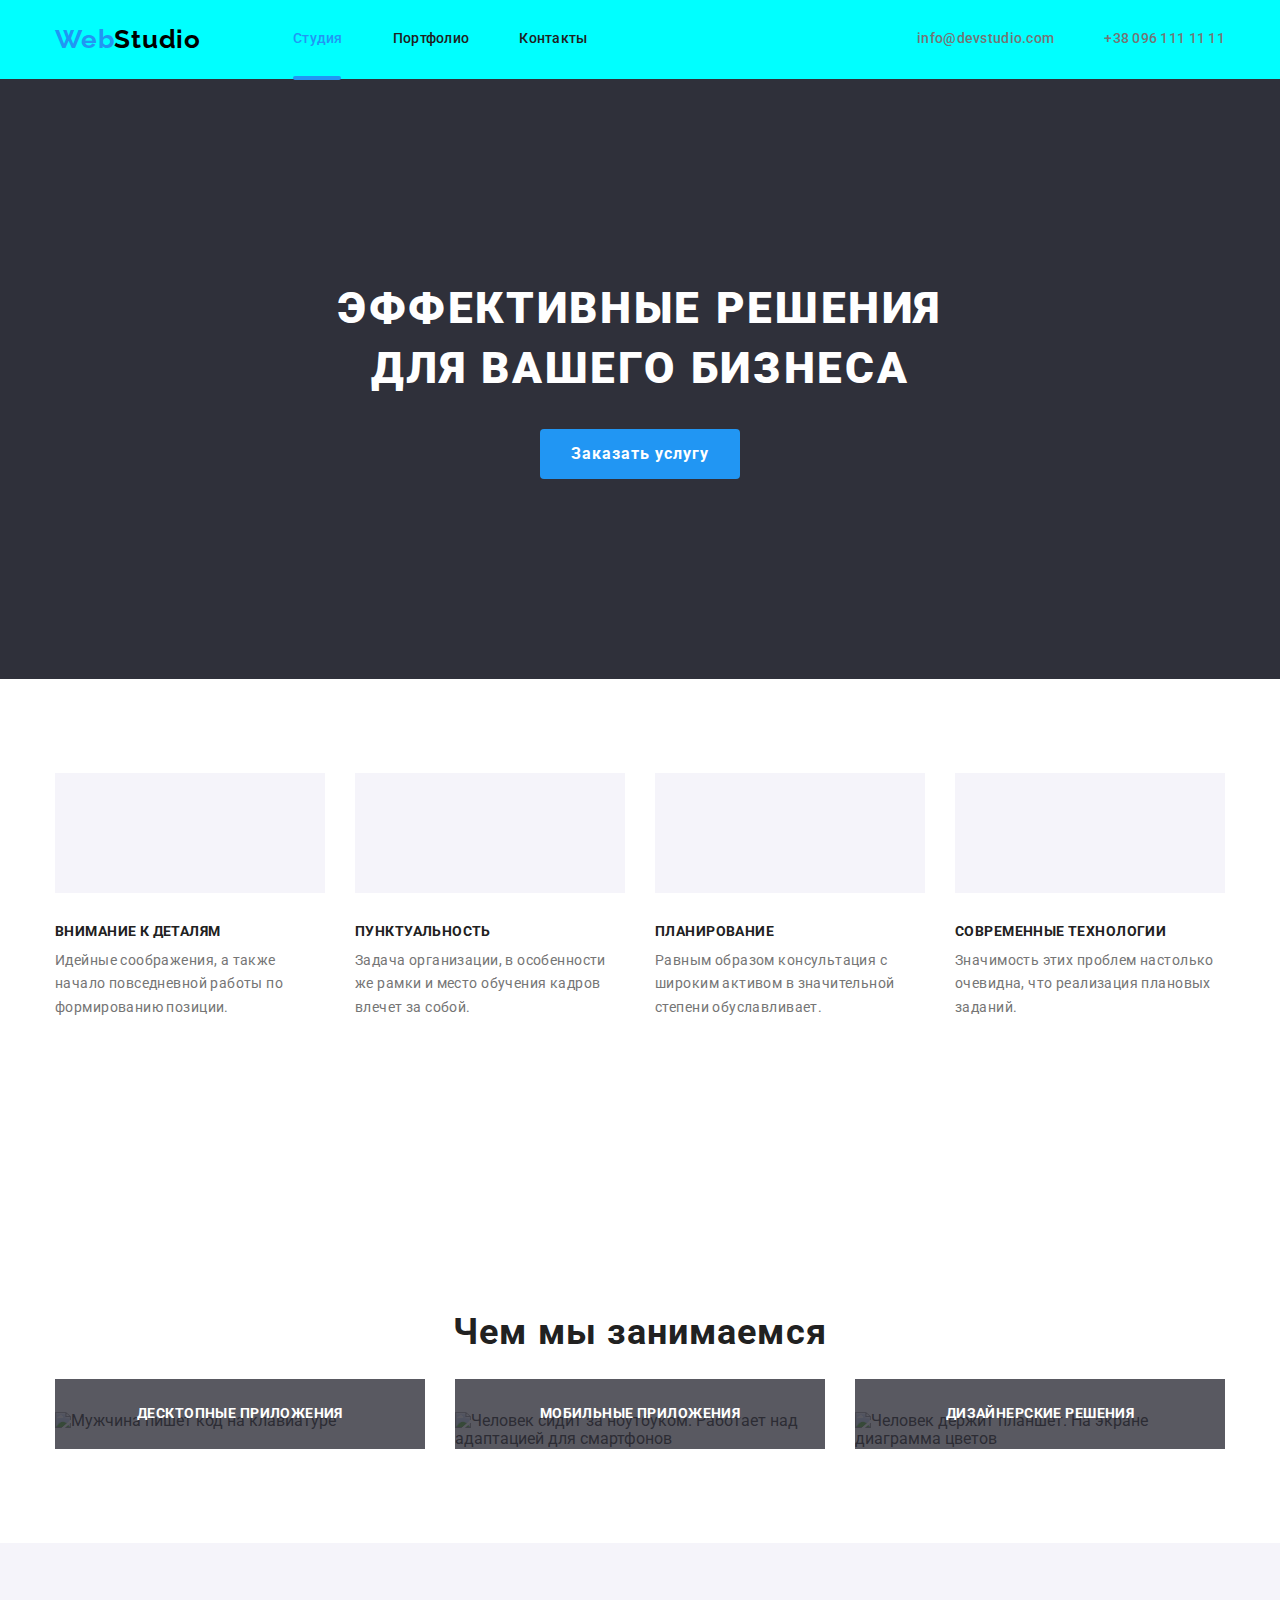
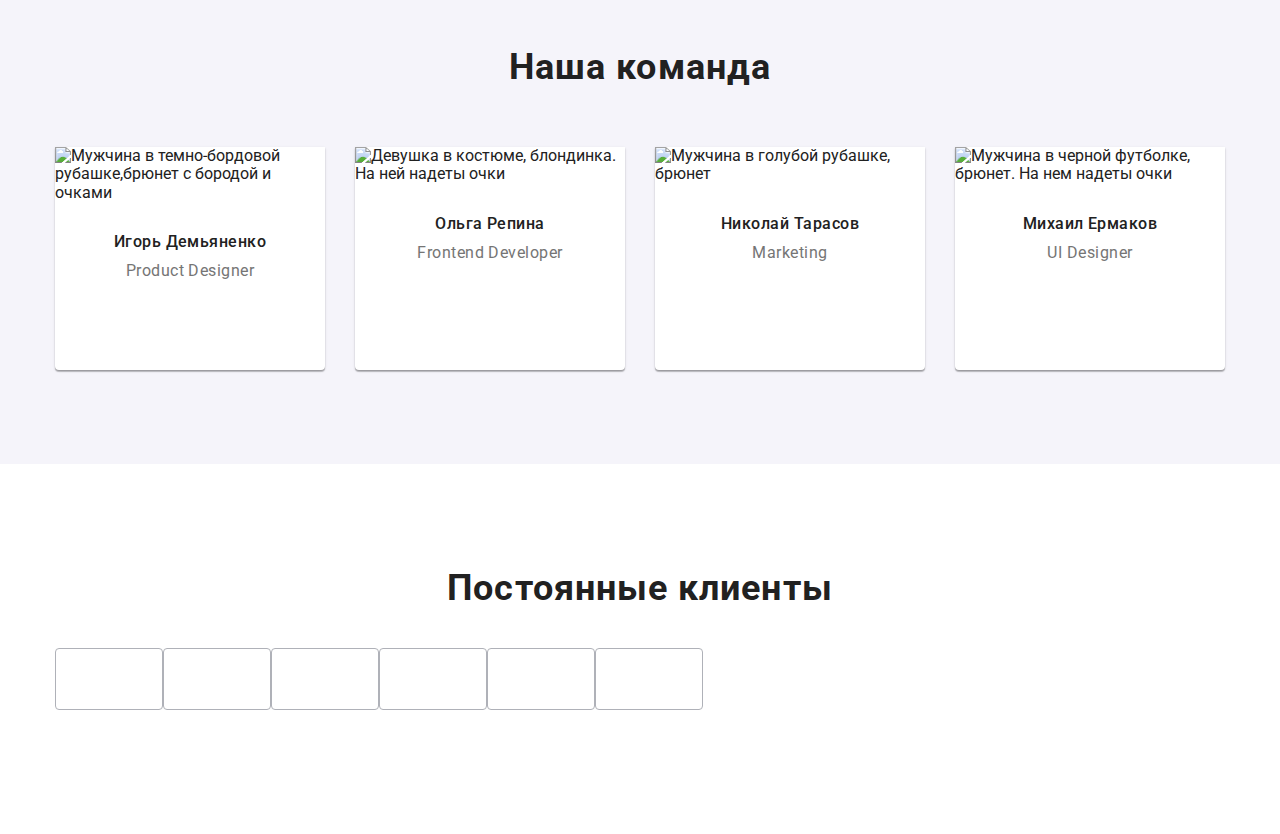
==== index.html @ 13e98960 "add empoyees section" ====
<!DOCTYPE html>
<html lang="ru">
<head>
    <meta charset="UTF-8">
    <meta http-equiv="X-UA-Compatible" content="IE=edge">
    <meta name="viewport" content="width=device-width, initial-scale=1.0">
    <link href="https://fonts.googleapis.com/css2?family=Raleway:wght@700&family=Roboto:wght@400;500;700;900&display=swap"
        rel="stylesheet">
    <link rel="stylesheet" href="https://cdnjs.cloudflare.com/ajax/libs/modern-normalize/1.1.0/modern-normalize.min.css">
    <link rel="stylesheet" href="./css/main.min.css" />
    <title>Студия</title>
</head>
<body>
    <!--Шапка страницы-->
        <header>
            <div class="container header__container">
        <nav class="site-nav">
            <a href="./index.html" class="logo header__logo">Web<span class="logo-studio-black">Studio</span></a>
            <!--Меню-->
            <ul class="list site-nav site-nav-list">
                <li class="item"><a href="./index.html" class="menu header__link studio-link current">Студия</a></li>
                <li class="item"><a href="./portfolio.html" class="menu header__link portfolio-link">Портфолио</a></li>
                <li class="item"><a href="" class="menu header__link">Контакты</a></li>
            </ul>
        </nav>
        <button type="button" class="mobile-menu-button" data-menu-open>
            <svg class="mobile-menu-icon" width="24" height="16">
                <use href="./images/icons.svg#icon-menu-burger">
                </use>
            </svg>
        </button>
        <!--Контакты-->
        <ul class="list header__contact-list">
            <li class="item">
                <a href="mailto:info@devstudio.com" class="header__link header__contact-link">
                    <svg class="header__contact-icon" width="16" height="12">
                        <use href="./images/icons.svg#icon-envelope"></use>
                    </svg>
                info@devstudio.com</a></li>
            <li class="item">
                <a href="tel:+380961111111" class="header__link header__contact-link">
                    <svg class="header__contact-icon" width="10" height="16">
                        <use href="./images/icons.svg#icon-smartphone"></use>
                    </svg>
                    +38 096 111 11 11</a></li>
        </ul>
        </div>

    <div class="mobile-menu" data-menu>
        <div class="container mobile-menu__container">
        <button class="mobile-menu__close-button" data-menu-close>
            <svg class="mobile-menu__close-icon" width="40" height="40">
                <use href="./images/icons.svg#icon-close"></use>
            </svg>
        </button>
        <ul class="list">
            <li>
                <a href="" class="link">Студия</a>
            </li>
            <li>
                <a href="" class="link">Портфолио</a>
            </li>
            <li>
                <a href="" class="link">Контакты</a>
            </li>
        </ul>

    <ul>
        <li><a href="">+38 096 111 11 11</a></li>
        <li><a href="">info@devstudio.com</a></li>
    </ul>

    </div>
    </header>
   <main>
   <!--Основная часть страницы-->
       <section class="hero">
           <div class="container">
           <h1 class="hero__heading">Эффективные решения <br> для вашего бизнеса</h1>
           <button type="button" class="modal-button" data-modal-open>Заказать услугу</button>
        </div>
       </section>
   <!--Главные принципы работы-->
   <section class="principles-section section">
       <div class="container">
    <h2 class="visually-hidden">Главные принципы работы</h2>
       <ul class="list principles__list">
           <li class="principles__box">
                <div class="principles__image-background">
                    <svg width="70" height="70">
                        <use href="./images/icons.svg#icon-antenna"></use>
                    </svg>
                </div>
               <h3 class="principles__heading">Внимание к деталям</h3>
               <p class="principles__paragraph">Идейные соображения, а также начало повседневной работы по формированию позиции.</p>
           </li>
        <li class="principles__box">
            <div class="principles__image-background">
                <svg width="70" height="70">
                    <use href="./images/icons.svg#icon-clock"></use>
                </svg>
            </div>
            <h3 class="principles__heading">Пунктуальность</h3>
            <p class="principles__paragraph">Задача организации, в особенности же рамки и место обучения кадров влечет за собой.</p>
        </li>
        <li class="principles__box">
            <div class="principles__image-background">
                <svg width="70" height="70">
                    <use href="./images/icons.svg#icon-diagram"></use>
                </svg>
            </div>
            <h3 class="principles__heading">Планирование</h3>
            <p class="principles__paragraph">Равным образом консультация с широким активом в значительной степени обуславливает.</p>
        </li>
        <li class="principles__box">
            <div class="principles__image-background">
                <svg width="70" height="70">
                    <use href="./images/icons.svg#icon-astronaut"></use>
                </svg>
            </div>
            <h3 class="principles__heading">Современные технологии</h3>
            <p class="principles__paragraph">Значимость этих проблем настолько очевидна, что реализация плановых заданий.</p>
        </li>
       </ul>
    </div>
    </section>
    <!--Услуги-->
   <section class="services-section section">
        <div class="container">
       <h2 class="secondary-heading services__heading">Чем мы занимаемся</h2>
       <ul class="list services__list">
       <li class="services__box">
           <div class="services__img">
        <img src="./images/photo1.jpg" alt="Мужчина пишет код на клавиатуре" width="370">
        </div>
           <p class="services__overlay">Десктопные приложения</p>
        </li>
       <li class="services__box">
        <div class="services__img">
           <img src="./images/photo2.jpg" alt="Человек сидит за ноутбуком. Работает над адаптацией для смартфонов" width="370">
           <p class="services__overlay">Мобильные приложения</p>
           </div>
        </li>
       <li class="services__box">
        <div class="services__img">
           <img src="./images/photo3.jpg" alt="Человек держит планшет. На экране диаграмма цветов" width="370">
           <p class="services__overlay">Дизайнерские решения</p>
           </div>
        </li>  
    </ul>
    </div>
   </section>
    <!--Команда-->
   <section class="employees-section section">
       <div class="container">
    <h2 class="secondary-heading">Наша команда</h2>
       <ul class="list employees__list">
           <li class="employees__card">
               <img src="./images/team_igor1.jpg" alt="Мужчина в темно-бордовой рубашке,брюнет с бородой и очками" width="270">
                <div class="employees__content-wrapper">
               <h3 class="employees__name">Игорь Демьяненко</h3>
                <p lang="en" class="employees__position">Product Designer</p>
                <ul class="list social-list">
                    <li class="social-list__item">
                        <a href="" class="social-list__link">
                            <svg class="social-list__icon" width="20" height="20">
                                <use href="./images/icons.svg#icon-instagram"></use>
                            </svg>
                        </a>
                    </li>
                    <li class="social-list__item">
                        <a href="" class="social-list__link">
                            <svg class="social-list__icon" width="20" height="20">
                                <use href="./images/icons.svg#icon-twitter"></use>
                            </svg>
                        </a>
                    </li>
                    <li class="social-list__item">
                        <a href="" class="social-list__link">
                            <svg class="social-list__icon" width="20" height="20">
                                <use href="./images/icons.svg#icon-facebook"></use>
                            </svg>
                        </a>
                    </li>
                    <li class="social-list__item">
                        <a href="" class="social-list__link">
                            <svg class="social-list__icon" width="20" height="20">
                                <use href="./images/icons.svg#icon-linkedin"></use>
                            </svg>
                        </a>
                    </li>
                </ul>
                </div>
            </li>
            <li class="employees__card">
                <img src="./images/team_olga2.jpg" alt="Девушка в костюме, блондинка. На ней надеты очки" width="270">
                <div class="employees__content-wrapper">
                <h3 class="employees__name">Ольга Репина</h3>
                <p lang="en" class="employees__position">Frontend Developer</p>
                <ul class="list social-list">
                    <li class="social-list__item">
                        <a href="" class="social-list__link">
                            <svg class="social-list__icon" width="20" height="20">
                                <use href="./images/icons.svg#icon-instagram"></use>
                            </svg>
                        </a>
                    </li>
                    <li class="social-list__item">
                        <a href="" class="social-list__link">
                            <svg class="social-list__icon" width="20" height="20">
                                <use href="./images/icons.svg#icon-twitter"></use>
                            </svg>
                        </a>
                    </li>
                    <li class="social-list__item">
                        <a href="" class="social-list__link">
                            <svg class="social-list__icon" width="20" height="20">
                                <use href="./images/icons.svg#icon-facebook"></use>
                            </svg>
                        </a>
                    </li>
                    <li class="social-list__item">
                        <a href="" class="social-list__link">
                            <svg class="social-list__icon" width="20" height="20">
                                <use href="./images/icons.svg#icon-linkedin"></use>
                            </svg>
                        </a>
                    </li>
                </ul>
                </div>
            </li>
            <li class="employees__card">
                <img src="./images/team_nikolay3.jpg" alt="Мужчина в голубой рубашке, брюнет" width="270">
                <div class="employees__content-wrapper">
                <h3 class="employees__name">Николай Тарасов</h3>
                <p lang="en" class="employees__position">Marketing</p>
                <ul class="list social-list">
                    <li class="social-list__item">
                        <a href="" class="social-list__link">
                            <svg class="social-list__icon" width="20" height="20">
                                <use href="./images/icons.svg#icon-instagram"></use>
                            </svg>
                        </a>
                    </li>
                    <li class="social-list__item">
                        <a href="" class="social-list__link">
                            <svg class="social-list__icon" width="20" height="20">
                                <use href="./images/icons.svg#icon-twitter"></use>
                            </svg>
                        </a>
                    </li>
                    <li class="social-list__item">
                        <a href="" class="social-list__link">
                            <svg class="social-list__icon" width="20" height="20">
                                <use href="./images/icons.svg#icon-facebook"></use>
                            </svg>
                        </a>
                    </li>
                    <li class="social-list__item">
                        <a href="" class="social-list__link">
                            <svg class="social-list__icon" width="20" height="20">
                                <use href="./images/icons.svg#icon-linkedin"></use>
                            </svg>
                        </a>
                    </li>
                </ul>
                </div>
            </li>
            <li class="employees__card">
                <img src="./images/team_michael4.jpg" alt="Мужчина в черной футболке, брюнет. На нем надеты очки" width="270">
                <div class="employees__content-wrapper">
                <h3 class="employees__name">Михаил Ермаков</h3>
                <p lang="en" class="employees__position">UI Designer</p>
                <ul class="list social-list">
                    <li class="social-list__item">
                        <a href="" class="social-list__link">
                            <svg class="social-list__icon" width="20" height="20">
                                <use href="./images/icons.svg#icon-instagram"></use>
                            </svg>
                        </a>
                    </li>
                    <li class="social-list__item">
                        <a href="" class="social-list__link">
                            <svg class="social-list__icon" width="20" height="20">
                                <use href="./images/icons.svg#icon-twitter"></use>
                            </svg>
                        </a>
                    </li>
                    <li class="social-list__item">
                        <a href="" class="social-list__link">
                            <svg class="social-list__icon" width="20" height="20">
                                <use href="./images/icons.svg#icon-facebook"></use>
                            </svg>
                        </a>
                    </li>
                    <li class="social-list__item">
                        <a href="" class="social-list__link">
                            <svg class="social-list__icon" width="20" height="20">
                                <use href="./images/icons.svg#icon-linkedin"></use>
                            </svg>
                        </a>
                    </li>
                </ul>
                </div>
            </li>
       </ul>
    </div>
   </section>
   <!-- Постоянные клиенты-->
   <section class="clients section">
       <div class="container">
        <h2 class="secondary-heading">Постоянные клиенты</h2>
        <ul class="list clients__list">
            <li class="clients__item">
                <a class="clients__link" href="">
                <svg class="clients__icon" width="106" height="60">
                    <use href="./images/icons.svg#icon-logo-1"></use>
                </svg>
                </a>
            </li>
            <li class="clients__item">
                <a class="clients__link" href="">
                    <svg class="clients__icon" width="106" height="60">
                        <use href="./images/icons.svg#icon-logo-2"></use>
                    </svg>
                </a>
            </li>
            <li class="clients__item">
                <a class="clients__link" href="">
                    <svg class="clients__icon" width="106" height="60">
                        <use href="./images/icons.svg#icon-logo-3"></use>
                    </svg>
                </a>
            </li>
            <li class="clients__item">
                <a class="clients__link" href="">
                    <svg class="clients__icon" width="106" height="60">
                        <use href="./images/icons.svg#icon-logo-4"></use>
                    </svg>
                </a>
            </li>
            <li class="clients__item">
                <a class="clients__link" href="">
                    <svg class="clients__icon" width="106" height="60">
                        <use href="./images/icons.svg#icon-logo-5"></use>
                    </svg>
                </a>
            </li>
            <li class="clients__item">
                <a class="clients__link" href="">
                    <svg class="clients__icon" width="106" height="60">
                        <use href="./images/icons.svg#icon-logo-6"></use>
                    </svg>
                </a>
            </li>
        </ul>
       </div>
   </section>
</main>
<!--Футер-->
<!-- <footer class="footer">
    <div class="container footer-container">
        <div class="footer-contact__wrapper">
    <a href="./index.html" class="logo footer__logo">Web<span class="logo-studio-white">Studio</span></a>
    <address class="address">г. Киев, пр-т Леси Украинки, 26</address> -->
    <!--Контакты-->
    <!-- <ul class="list">
        <li class="footer-contact__item"><a href="mailto:info@devstudio.com" class="footer-contact__link">info@devstudio.com</a></li>
        <li class="footer-contact__item"><a href="tel:+380961111111" class="footer-contact__link">+38 096 111 11 11</a></li>
    </ul>
    </div> -->
    <!-- Социальные сети -->
    <!-- <div class="footer-social">
    <p class="footer-social__heading">присоединяйтесь</p>
    <ul class="list footer-social__list">
        <li class="footer-social__item">
            <a href="" class="footer-social__link">
                <svg class="footer-social__icon" width="20" height="20">
                    <use href="./images/icons.svg#icon-instagram"></use>
                </svg>
            </a>
        </li>
        <li class="footer-social__item">
            <a href="" class="footer-social__link">
                <svg class="footer-social__icon" width="20" height="20">
                    <use href="./images/icons.svg#icon-twitter"></use>
                </svg>
            </a>
        </li>
        <li class="footer-social__item">
            <a href="" class="footer-social__link">
                <svg class="footer-social__icon" width="20" height="20">
                    <use href="./images/icons.svg#icon-facebook"></use>
                </svg>
            </a>
        </li>
        <li class="footer-social__item">
            <a href="" class="footer-social__link">
                <svg class="footer-social__icon" width="20" height="20">
                    <use href="./images/icons.svg#icon-linkedin"></use>
                </svg>
            </a>
        </li>
    </ul>
    </div> -->
    <!-- Форма для подписки -->
    <!-- <form class="form-subscribe">
        <label class="subscribe__label">Подпишитесь на рассылку</label>
            <div class="subscribe__input-wrapper">
            <input name="user-subscribe-email" type="email" placeholder="E-mail" class="subscribe__email">
        <button class="subscribe__button" type="submit">Подписаться
            <svg width="24" height="24" class="subscribe__icon">
                <use href="./images/icons.svg#icon-send"></use>
            </svg>
        </button>
    </div>
    </form>
    </div>
</footer> -->
<!-- Модальное окно для заявки -->
<div class="backdrop is-hidden" data-modal>
    <div class="modal">
        <button type="button" class="modal__close-button" data-modal-close>
            <svg class="modal__close-icon" width="18" height="18">
                <use href="./images/icons.svg#icon-close"></use>
            </svg>
        </button>
        <form class="contact-form">
            <p class="contact-form__title">Оставьте свои данные, мы вам перезвоним</p>
            <label class="contact-form__field"><span class="contact-form__label">Имя</span>
                <span class="contact-form__input-wrapper">
                <input type="text" name="user-name" class="contact-form__input" required pattern="^[а-яА-Я]+\s[а-яА-Я]+$" title="Пожалуйста, введите свои имя и фамилию кириллицей">
                <svg width="12" height="12" class="contact-form__icon">
                    <use href="./images/icons.svg#icon-user"></use>
                </svg>
            </span>
            </label>
            <label class="contact-form__field"><span class="contact-form__label">Телефон</span>
                <span class="contact-form__input-wrapper">
                <input type="tel" name="user-tel" class="contact-form__input" required>
                <svg width="13" height="13" class="contact-form__icon">
                    <use href="./images/icons.svg#icon-phone"></use>
                </svg>
            </span>
            </label>
            <label class="contact-form__field"><span class="contact-form__label">Почта</span>
                <span class="contact-form__input-wrapper">
                <input type="email" name="user-email" class="contact-form__input" required>
                <svg width="15" height="12" class="contact-form__icon">
                    <use href="./images/icons.svg#icon-email"></use>
                </svg>
            </span>
            </label>
            <label class="contact-form__comment-wrapper"><span class="contact-form__label">Комментарий</span>
            <textarea name="user-comment" class="contact-form__comment" placeholder="Введите текст"></textarea>
            </label>
            <div class="contact-form__checkbox-wrapper">
                <input name="accept-policy" type="checkbox" id="policy-checkbox" class="contact-form__checkbox visually-hidden" required>
                <label for="policy-checkbox" class="contact-form__checkbox-label">Соглашаюсь с рассылкой и принимаю&nbsp;<a href="">Условия договора</a></label>
            </div>
            <button type="submit" class="contact-form__button-submit">Отправить</button>
        </form>
    </div>
</div>
<script src="./js/modal.js"></script>
<script src="./js/menu.js"></script>
</body> 
</html>
---- css/main.min.css ----
:root{--main-color: #ffffff;--secondary-color: #f5f4fa;--accent-color: #2196f3;--secondary-font-color: #757575;--main-font-color: #212121;--secondary-background: #2f303a;--logo-color: #000000;--hover-button: #188ce8;--contacts-footer-color: rgba(255, 255, 255, 0.6)}.visually-hidden{position:absolute;width:1px;height:1px;margin:-1px;padding:0;overflow:hidden;border:0;clip:rect(0 0 0 0)}*,*::before,*::after{box-sizing:border-box}h1,h2,h3,p{margin:0}.list{list-style:none;margin:0;padding:0}body{font-family:"Roboto", sans-serif;color:var(--main-font-color);background-color:var(--main-color)}@media screen and (min-width: 480px){.section{padding-top:60px;padding-bottom:60px}}@media screen and (min-width: 1200px){.section{padding-top:94px;padding-bottom:94px}}.container{padding-left:15px;padding-right:15px}@media screen and (min-width: 480px){.container{width:480px;margin-left:auto;margin-right:auto}}@media screen and (min-width: 768px){.container{width:768px}}@media screen and (min-width: 1200px){.container{width:1200px}}.modal-button{display:block;margin-left:auto;margin-right:auto;width:200px;height:50px;border:2px solid transparent;border-radius:4px;font-family:inherit;font-weight:700;font-size:16px;line-height:1.87;letter-spacing:0.06em;color:var(--main-color);background-color:var(--accent-color);cursor:pointer;transition:background-color 250ms cubic-bezier(0.4, 0, 0.2, 1)}.modal-button:hover,.modal-button:focus{background-color:var(--hover-button)}.logo{display:block;font-family:Raleway, sans-serif;font-weight:700;font-size:26px;line-height:1.19;letter-spacing:0.03em;color:var(--accent-color);text-decoration:none}.header__logo{margin-right:92px}.footer__logo{margin-bottom:20px}.logo-studio-black{color:var(--logo-color)}.logo-studio-white{color:var(--main-color)}.secondary-heading{font-weight:700;font-size:28px;line-height:1.14;text-align:center;letter-spacing:0.03em}@media screen and (min-width: 1200px){.secondary-heading{font-size:36px;line-height:1.67}}.filter__list{display:flex;justify-content:center;margin-bottom:50px}.filter__list .item:not(:last-child){margin-right:8px}.filter__button{padding:6px 22px;border:transparent;border-radius:4px;font-family:inherit;font-weight:500;font-size:16px;line-height:1.6;text-align:center;letter-spacing:0.03em;color:var(--main-font-color);background-color:var(--secondary-color);cursor:pointer;transition:color 250ms cubic-bezier(0.4, 0, 0.2, 1),background-color 250ms cubic-bezier(0.4, 0, 0.2, 1),box-shadow 250ms cubic-bezier(0.4, 0, 0.2, 1)}.filter__button:hover,.filter__button:focus{color:var(--main-color);background-color:var(--accent-color);box-shadow:0px 3px 1px rgba(0,0,0,0.1),0px 1px 2px rgba(0,0,0,0.08),0px 2px 2px rgba(0,0,0,0.12)}.backdrop{position:fixed;top:0;left:0;width:100vw;height:100vh;background-color:rgba(0,0,0,0.2);transition:opacity 250ms cubic-bezier(0.4, 0, 0.2, 1),visibility 250ms cubic-bezier(0.4, 0, 0.2, 1)}.backdrop.is-hidden{opacity:0;visibility:hidden;pointer-events:none}.modal{position:absolute;top:50%;left:50%;transform:translate(-50%, -50%);width:528px;height:580px;padding:40px;background-color:var(--main-color);box-shadow:0px 1px 3px rgba(0,0,0,0.12),0px 1px 1px rgba(0,0,0,0.14),0px 2px 1px rgba(0,0,0,0.2);border-radius:4px}.modal__close-button{position:absolute;top:8px;right:8px;display:flex;justify-content:center;align-items:center;width:30px;height:30px;border:1px solid rgba(0,0,0,0.1);border-radius:50%;background-color:transparent;padding:0;cursor:pointer}.modal__close-icon{transition:fill 250ms cubic-bezier(0.4, 0, 0.2, 1)}.modal__close-button:hover .modal__close-icon,.modal__close-button:focus .modal__close-icon{fill:var(--accent-color)}.contact-form__title{margin-bottom:12px;font-weight:700;font-size:20px;line-height:1.15;text-align:center;letter-spacing:0.03em;color:var(--main-font-color)}.contact-form__field{display:block;margin-bottom:10px}.contact-form__label{display:block;margin-bottom:4px;font-size:12px;line-height:1.17;letter-spacing:0.01em;color:var(--secondary-font-color)}.contact-form__input-wrapper{position:relative}.contact-form__input{width:100%;height:40px;padding-left:42px;border:1px solid rgba(33,33,33,0.2);border-radius:4px;font-size:12px;line-height:1.17;letter-spacing:0.01em;color:var(--main-font-color);transition:border-color 250ms cubic-bezier(0.4, 0, 0.2, 1)}.contact-form__input:focus{outline:none;border-color:var(--accent-color)}.contact-form__icon{position:absolute;top:50%;left:12px;transform:translateY(-50%);transition:fill 250ms cubic-bezier(0.4, 0, 0.2, 1)}.contact-form__input:focus+.contact-form__icon{fill:var(--accent-color)}.contact-form__comment-wrapper{display:block;margin-bottom:20px}.contact-form__comment{font-size:12px;line-height:1.17;letter-spacing:0.01em;width:100%;height:100px;padding:12px 16px;resize:none;border:1px solid rgba(33,33,33,0.2);border-radius:4px;transition:border-color 250ms cubic-bezier(0.4, 0, 0.2, 1)}.contact-form__comment:focus{outline:none;border-color:var(--accent-color)}.contact-form__comment::placeholder{font-size:12px;line-height:1.17;letter-spacing:0.01em;color:rgba(117,117,117,0.5)}.contact-form__checkbox-label{display:flex;align-items:center;justify-content:center;font-style:normal;font-size:14px;line-height:1.71;letter-spacing:0.03em;color:var(--secondary-font-color)}.contact-form__checkbox-label::before{display:inline-block;width:16px;height:15px;content:"";margin-right:7px;border:2px solid var(--main-font-color);border-radius:2px;cursor:pointer;transition:border-color 250ms cubic-bezier(0.4, 0, 0.2, 1)}.contact-form__checkbox:focus+.contact-form__checkbox-label::before{border-color:var(--accent-color)}.contact-form__checkbox:checked+.contact-form__checkbox-label::before{background-color:var(--accent-color);background-image:url(../images/checked.svg);background-repeat:no-repeat;border:2px solid var(--accent-color)}.contact-form__checkbox-label a{color:var(--accent-color)}.contact-form__checkbox-wrapper{margin-bottom:30px}.contact-form__button-submit{display:block;margin-left:auto;margin-right:auto;width:200px;height:50px;background-color:var(--accent-color);border:2px solid transparent;border-radius:4px;box-shadow:0px 4px 4px rgba(0,0,0,0.15);font-weight:700;font-size:16px;line-height:1.87;letter-spacing:0.06em;color:var(--main-color);cursor:pointer;transition:background-color 250ms cubic-bezier(0.4, 0, 0.2, 1)}.contact-form__button-submit:hover,.contact-form__button-submit:focus{background-color:var(--hover-button)}.form-subscribe{min-width:570px}.subscribe__input-wrapper{display:flex;justify-content:baseline}.subscribe__label{display:flex;margin-bottom:20px;font-weight:700;font-size:14px;line-height:1.14;letter-spacing:0.03em;text-transform:uppercase;color:var(--main-color)}.subscribe__email{margin-right:12px;min-width:358px;border:1px solid rgba(255,255,255,0.3);filter:drop-shadow(0px 4px 4px rgba(0,0,0,0.15));border-radius:4px;background-color:transparent;padding:15px 16px;font-size:16px;line-height:1.25;letter-spacing:0.03em;color:var(--main-color)}.subscribe__email::placeholder{font-family:inherit;font-size:16px;line-height:1.25;letter-spacing:0.03em;color:rgba(255,255,255,0.6)}.subscribe__button{display:flex;justify-content:center;align-items:center;width:200px;height:50px;border:2px solid transparent;border-radius:4px;font-weight:700;font-size:16px;line-height:1.87;letter-spacing:0.06em;color:var(--main-color);background-color:var(--accent-color);cursor:pointer;transition:background-color 250ms cubic-bezier(0.4, 0, 0.2, 1)}.subscribe__button:hover,.subscribe__button:focus{background-color:var(--hover-button)}.subscribe__icon{fill:var(--main-color);margin-left:10px}header{position:relative;background-color:aqua;padding-top:10px;padding-bottom:10px}.header-portfolio{border-bottom:1px solid #ececec}.header__container{display:flex;justify-content:space-between;align-items:center}@media screen and (max-width: 767px){.site-nav-list{display:none}.header__contact-list{display:none}.mobile-menu-button{background-color:transparent;border:none;padding:12px 8px;line-height:0}.mobile-menu{position:absolute;top:0;left:0;width:100%;height:100vh;overflow:auto;background-color:beige;opacity:0;visibility:hidden;pointer-events:none;transition:opacity 250ms cubic-bezier(0.4, 0, 0.2, 1),visibility 250ms cubic-bezier(0.4, 0, 0.2, 1)}.mobile-menu.is-open{opacity:1;visibility:visible;pointer-events:auto}.mobile-menu__close-button{position:absolute;top:10px;right:15px;background-color:transparent;border:none;padding:0;line-height:0}.mobile-menu__container{position:relative;padding-top:48px;padding-bottom:48px}}@media screen and (min-width: 768px){header{padding-top:21px;padding-bottom:17px}.site-nav-list{display:block}.header__contact-list{display:block}.mobile-menu-button{display:none}.mobile-menu{display:none}.header__link{display:flex;align-items:center;text-decoration:none;font-family:inherit;font-weight:500;font-size:14px;line-height:1.14;letter-spacing:0.02em;transition:color 250ms cubic-bezier(0.4, 0, 0.2, 1)}.header__link:hover,.header__link:focus{color:var(--accent-color)}.site-nav{display:flex;align-items:center;margin-right:auto}.site-nav .item:not(:last-child){margin-right:50px}.header__contact-list .item:not(:last-child){margin-bottom:10px}.header__contact-link{color:var(--secondary-font-color)}.header__contact-icon{margin-right:10px;fill:var(--secondary-font-color);transition:fill 250ms cubic-bezier(0.4, 0, 0.2, 1)}.header__link:hover .header__contact-icon,.header__link:focus .header__contact-icon{fill:var(--accent-color)}.studio-link.current::after{content:"";position:absolute;width:48px;height:4px;top:76px;border-radius:2px;background-color:var(--accent-color)}.portfolio-link.current::after{content:"";position:absolute;width:78px;height:4px;top:76px;border-radius:2px;background-color:var(--accent-color)}.menu{color:var(--main-font-color)}.menu.current{color:var(--accent-color)}}@media screen and (min-width: 1200px){header{padding-top:24px;padding-bottom:24px}.header__contact-list{margin-left:auto;display:flex;align-items:center}.site-nav .item:not(:last-child){margin-right:50px}.header__contact-list .item:not(:last-child){margin-bottom:0;margin-right:30px}}.hero__heading{margin-bottom:30px;font-weight:900;text-transform:uppercase;letter-spacing:0.06em;text-align:center;color:var(--main-color)}.hero{background-image:linear-gradient(rgba(47,48,58,0.4), rgba(47,48,58,0.4)),url(../images/hero/hero.jpg);background-size:cover;background-position:center center;background-color:var(--secondary-background);padding-top:118px;padding-bottom:118px}@media screen and (min-width: 767px){.hero__heading{font-size:26px;line-height:1.62}}@media screen and (min-width: 1200px){.hero__heading{font-size:44px;line-height:1.36}.hero{padding-top:200px;padding-bottom:200px}}.principles__heading{margin-top:30px;margin-bottom:10px;font-weight:700;font-size:14px;line-height:16px;letter-spacing:0.03em;text-transform:uppercase}.principles__paragraph{font-size:14px;line-height:1.7;letter-spacing:0.03em;color:var(--secondary-font-color)}.principles__image-background{display:flex;justify-content:center;align-items:center;height:120px;background-color:var(--secondary-color)}.principles__list{display:flex}@media screen and (max-width: 767px){.principles__heading{text-align:center}.principles__list{display:block}.principles__image-background{width:450px}.principles__box:not(:last-child){margin-bottom:30px}}@media screen and (min-width: 768px){.principles__list{flex-wrap:wrap}.principles__box{flex-basis:354px;margin-right:30px}.principles__box:not(:nth-last-child(-n+2)){margin-bottom:30px}.principles__box:nth-child(2n+2){margin-right:0px}}@media screen and (min-width: 1200px){.principles__image-background{width:270px}.principles__list{margin-bottom:94px}.principles__box{flex-basis:270px}.principles__box:not(:nth-last-child(-n+2)){margin-bottom:0px}.principles__box:not(:last-child){margin-right:30px}}@media screen and (max-width: 1199px){.services-section{display:none}}@media screen and (min-width: 1200px){.services__heading{margin-bottom:50px}.services__list{display:flex}.services__box{position:relative}.services__box:not(:last-child){margin-right:30px}.services__img img{display:block}.services__overlay{position:absolute;bottom:0;left:0;width:370px;padding:27px 82px;font-family:inherit;font-weight:700;font-size:14px;line-height:1.14;text-align:center;letter-spacing:0.03em;text-transform:uppercase;color:var(--main-color);background-color:rgba(47,48,58,0.8)}}.employees-section{background-color:#f5f4fa}.employees__card{background-color:var(--main-color);flex-basis:450px;box-shadow:0px 1px 3px rgba(0,0,0,0.12),0px 1px 1px rgba(0,0,0,0.14),0px 2px 1px rgba(0,0,0,0.2);border-radius:0px 0px 4px 4px}.employees__list img{display:block}.employees__name{margin-bottom:10px;font-weight:500;font-size:16px;line-height:1.19;text-align:center;letter-spacing:0.03em}.employees__position{margin-bottom:16px;font-size:16px;line-height:1.19;text-align:center;letter-spacing:0.03em;color:var(--secondary-font-color)}.social-list{display:flex;justify-content:space-between}.social-list__link{display:flex;align-items:center;justify-content:center;width:44px;height:44px;border-radius:50%;transition:background-color 250ms cubic-bezier(0.4, 0, 0.2, 1)}.social-list__link:hover,.social-list__link:focus{background-color:var(--accent-color)}.social-list__icon{fill:#AFB1B8;transition:fill 250ms cubic-bezier(0.4, 0, 0.2, 1)}.social-list__link:hover .social-list__icon,.social-list__link:focus .social-list__icon{fill:var(--main-color)}@media screen and (max-width: 767px){.employees__card{display:block}.employees__card:not(:last-child){margin-bottom:30px}.employees__content-wrapper{padding-top:30px;padding-bottom:24px;padding-left:122px;padding-right:122px}}@media screen and (min-width: 768px){.employees__list{display:flex;flex-wrap:wrap}.employees-section .secondary-heading{margin-bottom:30px}.employees__card{flex-basis:354px;margin-bottom:30px;margin-right:30px}.employees__card:nth-last-child(-n+2){margin-bottom:0px}.employees__content-wrapper{padding-top:30px;padding-bottom:24px;padding-left:74px;padding-right:74px}}@media screen and (max-width: 1199px){.employees__card:nth-child(2n+2){margin-right:0px}}@media screen and (min-width: 1200px){.employees-section .secondary-heading{margin-bottom:50px}.employees__card{flex-basis:270px;margin-right:30px;margin-bottom:0px}.employees__card:nth-child(4n+4){margin-right:0px}.employees__content-wrapper{padding-bottom:30px;padding-left:32px;padding-right:32px}}.clients__list{display:flex}.clients__link{display:flex;justify-content:center;align-items:center;border:1px solid #AFB1B8;border-radius:4px;transition:border 250ms cubic-bezier(0.4, 0, 0.2, 1)}.clients__link:hover,.clients__link:focus{border:1px solid var(--accent-color)}.clients__icon{fill:#AFB1B8;transition:fill 250ms cubic-bezier(0.4, 0, 0.2, 1)}.clients__link:hover .clients__icon,.clients__link:focus .clients__icon{fill:var(--accent-color)}@media screen and (min-width: 480px){.clients .secondary-heading{margin-bottom:30px}.clients__item{margin-bottom:30px}.clients__item:nth-last-child(-n+2){margin-bottom:0px}}.footer{background-color:var(--secondary-background);padding-top:60px;padding-bottom:60px}.footer-container{display:flex;align-items:baseline}.footer-contact__wrapper{min-width:230px;margin-right:70px}.address{margin-bottom:10px;font-style:normal;font-size:14px;line-height:1.7;letter-spacing:0.03em;color:var(--main-color)}.footer-contact__item:not(:last-child){margin-bottom:10px}.footer-contact__link{font-weight:400;font-size:14px;line-height:1.7;letter-spacing:0.03em;color:var(--contacts-footer-color);text-decoration:none;transition:color 250ms cubic-bezier(0.4, 0, 0.2, 1)}.footer-contact__link:hover,.footer-contact__link:focus{color:var(--accent-color)}.footer-social{display:block;align-items:center;margin-right:92px}.footer-social__heading{margin-bottom:20px;font-weight:700;font-size:14px;line-height:16px;letter-spacing:0.03em;text-transform:uppercase;color:var(--main-color)}.footer-social__list{display:flex}.footer-social__item:not(:last-child){margin-right:10px}.footer-social__link{display:flex;align-items:center;justify-content:center;width:44px;height:44px;border-radius:50%;background-color:#44454E;transition:background-color 250ms cubic-bezier(0.4, 0, 0.2, 1)}.footer-social__link:hover,.footer-social__link:focus{background-color:var(--accent-color)}.footer-social__icon{fill:var(--main-color)}.work__list{display:flex;flex-wrap:wrap}.work__list img{display:block}.work__card{background-color:var(--main-color);flex-basis:370px;margin-right:30px}.work__card:not(:nth-last-child(-n+3)){margin-bottom:30px}.work__card:nth-child(3n+3){margin-right:0px}.work__content-wrapper{padding:20px 24px;border:1px solid #eeeeee;border-top:none}.work__link{display:block;text-decoration:none;color:inherit;transition:box-shadow 250ms cubic-bezier(0.4, 0, 0.2, 1)}.work__link:hover,.work__link:focus{box-shadow:0px 1px 1px rgba(0,0,0,0.12),0px 4px 4px rgba(0,0,0,0.06),1px 4px 6px rgba(0,0,0,0.16)}.work__name{margin-bottom:4px;font-weight:700;font-size:18px;line-height:2;letter-spacing:0.06em}.work__type{font-size:16px;line-height:1.87;letter-spacing:0.03em;color:var(--secondary-font-color)}.work__img-wrapper{position:relative;overflow:hidden}.work__overlay{position:absolute;top:0;left:0;width:100%;height:100%;padding:63px 24px;font-family:inherit;font-weight:400;font-size:18px;line-height:1.55;letter-spacing:0.03em;color:var(--main-color);background-color:rgba(33,150,243,0.9);transform:translateY(101%);overflow:auto;transition:transform 250ms cubic-bezier(0.4, 0, 0.2, 1)}.work__link:hover .work__overlay,.work__link:focus .work__overlay{transform:translateY(0%)}
/*# sourceMappingURL=main.min.css.map */
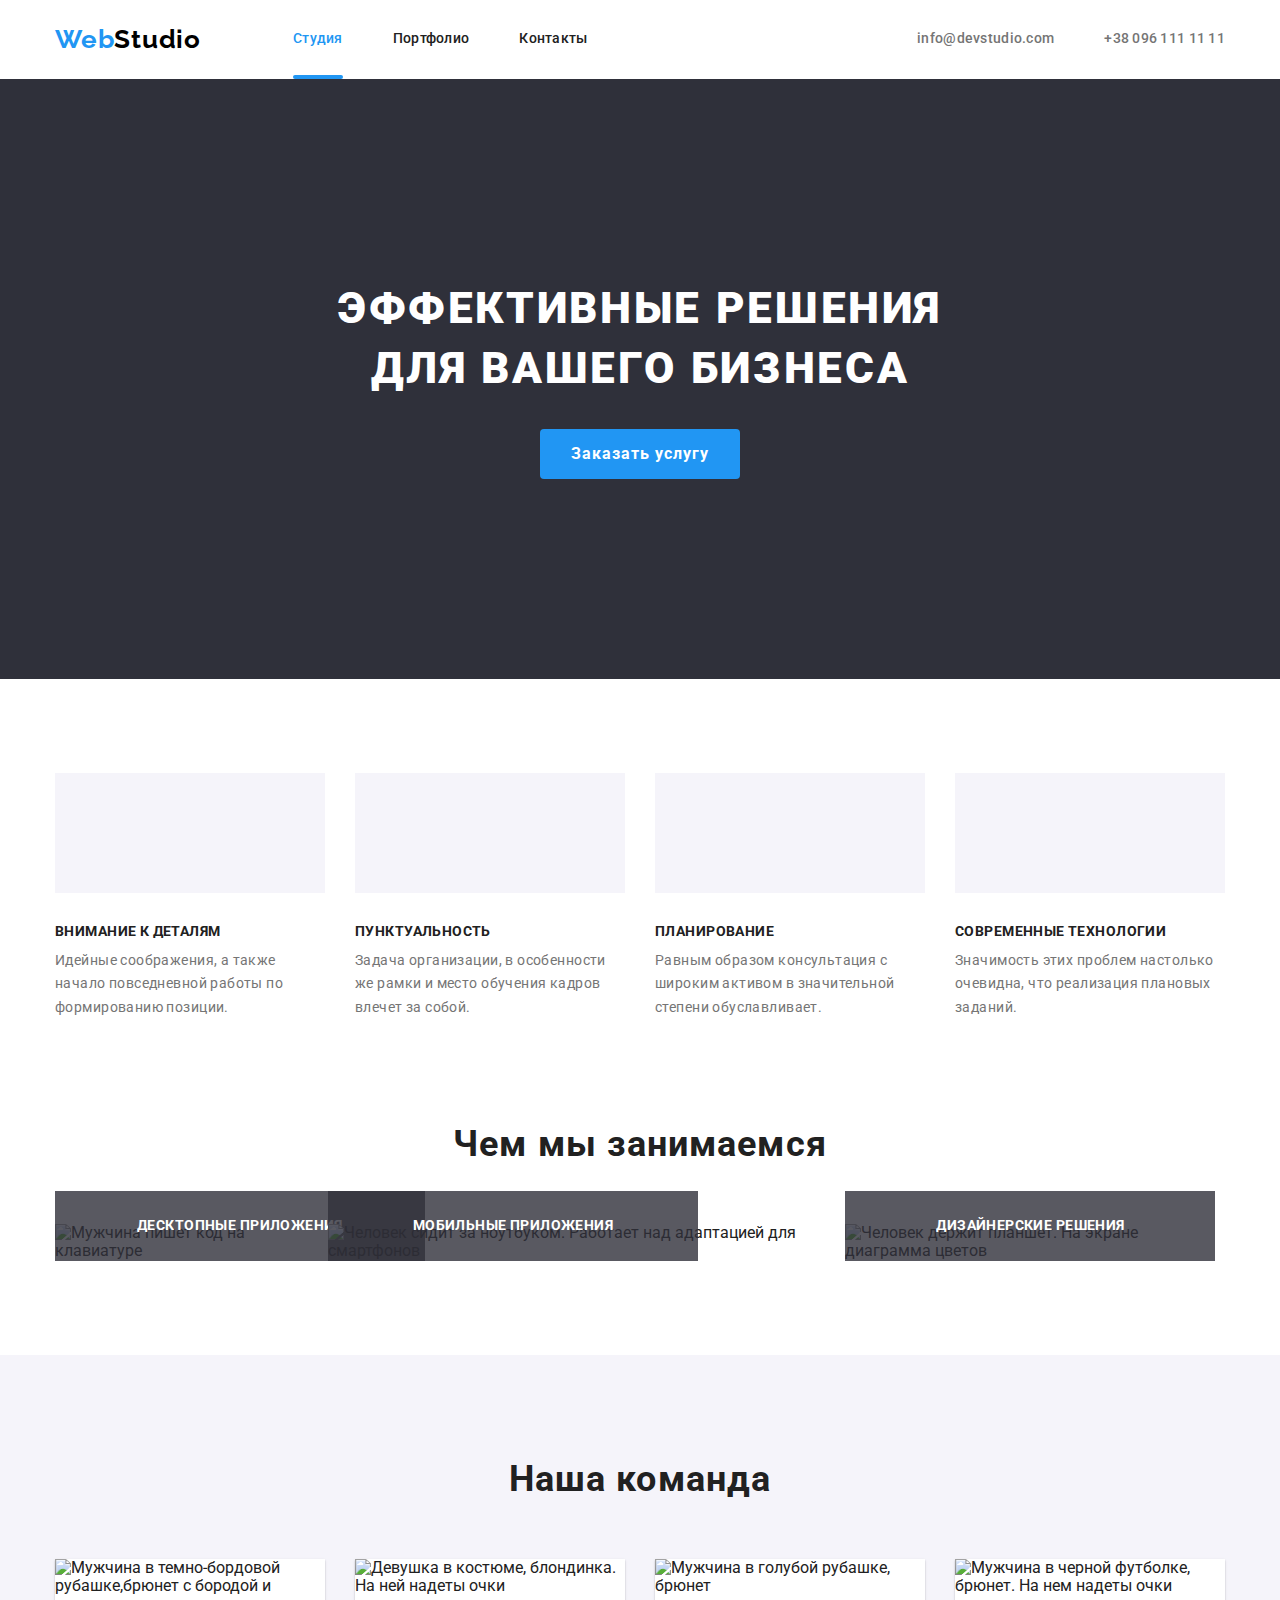
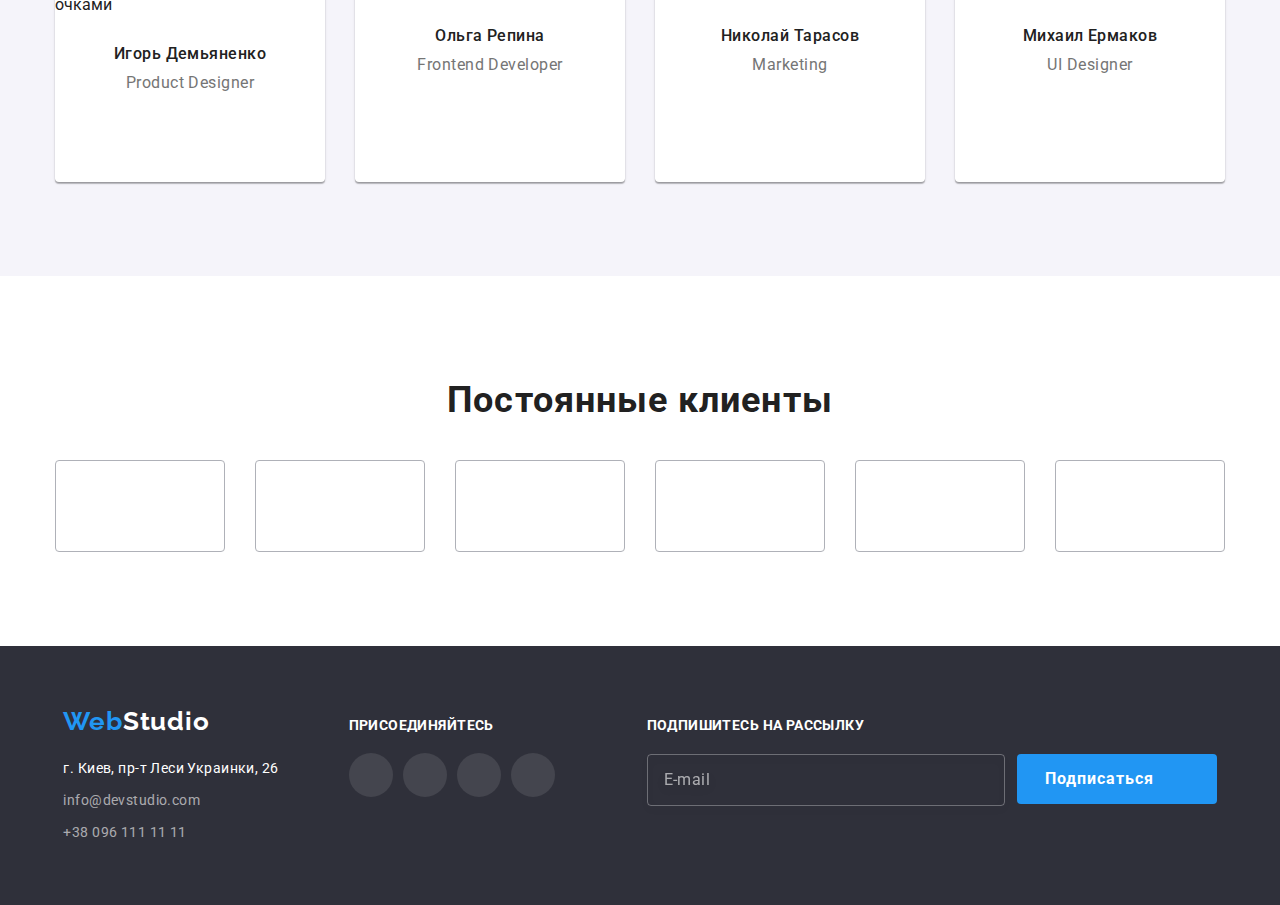
==== commit 6e2587df: "delete images" ====
--- a/index.html
+++ b/index.html
@@ -49,27 +49,31 @@
     <div class="mobile-menu" data-menu>
         <div class="container mobile-menu__container">
         <button class="mobile-menu__close-button" data-menu-close>
-            <svg class="mobile-menu__close-icon" width="40" height="40">
-                <use href="./images/icons.svg#icon-close"></use>
+            <svg class="mobile-menu__close-icon" width="18" height="18">
+                <use href="./images/icons.svg#icon-close_24px"></use>
             </svg>
         </button>
-        <ul class="list">
-            <li>
-                <a href="" class="link">Студия</a>
-            </li>
-            <li>
-                <a href="" class="link">Портфолио</a>
-            </li>
-            <li>
-                <a href="" class="link">Контакты</a>
+        <ul class="mobile-menu__nav list">
+            <li class="mobile-menu__nav-item">
+                <a href="./index.html" class="mobile-menu__link mobile-menu__nav-link">Студия</a>
+            </li>
+            <li class="mobile-menu__nav-item">
+                <a href="./portfolio.html" class="mobile-menu__link mobile-menu__nav-link">Портфолио</a>
+            </li>
+            <li class="mobile-menu__nav-item">
+                <a href="" class="mobile-menu__link mobile-menu__nav-link">Контакты</a>
             </li>
         </ul>
-
-    <ul>
-        <li><a href="">+38 096 111 11 11</a></li>
-        <li><a href="">info@devstudio.com</a></li>
+    <ul class="list mobile-menu__contact-list">
+        <li class="item"><a href="tel:+380961111111" class="mobile-menu__link mobile-menu__tel-link">+38 096 111 11 11</a></li>
+        <li class="item"><a href="mailto:info@devstudio.com" class="mobile-menu__link mobile-menu__mail-link">info@devstudio.com</a></li>
     </ul>
-
+    <ul class="list mobile-menu__social-list">
+        <li class="item"><a href="" class="mobile-menu__link">Instagram</a><span class="mobile-menu__social-separator"></span></li>
+        <li class="item"><a href="" class="mobile-menu__link">Twitter</a><span class="mobile-menu__social-separator"></span></li>
+        <li class="item"><a href="" class="mobile-menu__link">Facebook</a><span class="mobile-menu__social-separator"></span></li>
+        <li class="item"><a href="" class="mobile-menu__link">LinkedIn</a></li>
+    </ul>
     </div>
     </header>
    <main>
@@ -87,7 +91,7 @@
        <ul class="list principles__list">
            <li class="principles__box">
                 <div class="principles__image-background">
-                    <svg width="70" height="70">
+                    <svg class="principles__icon" width="70" height="70">
                         <use href="./images/icons.svg#icon-antenna"></use>
                     </svg>
                 </div>
@@ -131,19 +135,37 @@
        <ul class="list services__list">
        <li class="services__box">
            <div class="services__img">
-        <img src="./images/photo1.jpg" alt="Мужчина пишет код на клавиатуре" width="370">
+               <picture>
+                        <source srcset="./images/services/photo1-desktop.webp 1x, ./images/services/photo1-desktop@2x.webp 2x"
+                            media="(min-width: 1200px)" type="image/webp">
+                        <source srcset="./images/services/photo1-desktop.jpg 1x, ./images/services/photo1-desktop@2x.jpg 2x"
+                            media="(min-width: 1200px)">
+                        <img src="./images/services/photo1-desktop.jpg" alt="Мужчина пишет код на клавиатуре">
+                </picture>
         </div>
            <p class="services__overlay">Десктопные приложения</p>
         </li>
        <li class="services__box">
         <div class="services__img">
-           <img src="./images/photo2.jpg" alt="Человек сидит за ноутбуком. Работает над адаптацией для смартфонов" width="370">
+                <picture>
+                        <source srcset="./images/services/photo2-desktop.webp 1x, ./images/services/photo2-desktop@2x.webp 2x"
+                            media="(min-width: 1200px)" type="image/webp">
+                        <source srcset="./images/services/photo2-desktop.jpg 1x, ./images/services/photo2-desktop@2x.jpg 2x"
+                            media="(min-width: 1200px)">
+                        <img src="./images/services/photo2-desktop.jpg" alt="Человек сидит за ноутбуком. Работает над адаптацией для смартфонов">
+                </picture>
            <p class="services__overlay">Мобильные приложения</p>
            </div>
         </li>
        <li class="services__box">
         <div class="services__img">
-           <img src="./images/photo3.jpg" alt="Человек держит планшет. На экране диаграмма цветов" width="370">
+                <picture>
+                    <source srcset="./images/services/photo3-desktop.webp 1x, ./images/services/photo3-desktop@2x.webp 2x"
+                        media="(min-width: 1200px)" type="image/webp">
+                    <source srcset="./images/services/photo3-desktop.jpg 1x, ./images/services/photo3-desktop@2x.jpg 2x"
+                        media="(min-width: 1200px)">
+                <img src="./images/services/photo3-desktop.jpg" alt="Человек держит планшет. На экране диаграмма цветов">
+                </picture>
            <p class="services__overlay">Дизайнерские решения</p>
            </div>
         </li>  
@@ -156,7 +178,20 @@
     <h2 class="secondary-heading">Наша команда</h2>
        <ul class="list employees__list">
            <li class="employees__card">
-               <img src="./images/team_igor1.jpg" alt="Мужчина в темно-бордовой рубашке,брюнет с бородой и очками" width="270">
+               <picture>
+                        <source srcset="./images/employees/team_igor1-desktop.webp 1x, ./images/employees/team_igor1-desktop@2x.webp 2x" media="(min-width: 1200px)"
+                            type="image/webp">
+                        <source srcset="./images/employees/team_igor1-desktop.jpg 1x, ./images/employees/team_igor1-desktop@2x.jpg 2x" media="(min-width: 1200px)">
+                        
+                        <source srcset="./images/employees/team_igor1-tablet.webp 1x, ./images/employees/team_igor1-tablet@2x.webp 2x" media="(min-width: 768px)"
+                            type="image/webp">
+                        <source srcset="./images/employees/team_igor1-tablet.jpg 1x, ./images/employees/team_igor1-tablet@2x.jpg 2x" media="(min-width: 768px)">
+                        
+                        <source srcset="./images/employees/team_igor1-mobile.webp 1x, ./images/employees/team_igor1-mobile@2x.webp 2x" media="(max-width: 767px)"
+                            type="image/webp">
+                        <source srcset="./images/employees/team_igor1-mobile.jpg 1x, ./images/employees/team_igor1-mobile@2x.jpg 2x" media="(max-width: 767px)">
+                        <img src="./images/employees/team_igor1-mobile.jpg" alt="Мужчина в темно-бордовой рубашке,брюнет с бородой и очками">
+                </picture>
                 <div class="employees__content-wrapper">
                <h3 class="employees__name">Игорь Демьяненко</h3>
                 <p lang="en" class="employees__position">Product Designer</p>
@@ -193,7 +228,24 @@
                 </div>
             </li>
             <li class="employees__card">
-                <img src="./images/team_olga2.jpg" alt="Девушка в костюме, блондинка. На ней надеты очки" width="270">
+                <picture>
+                    <source srcset="./images/employees/team_olga2-desktop.webp 1x, ./images/employees/team_olga2-desktop@2x.webp 2x"
+                    media="(min-width: 1200px)" type="image/webp">
+                    <source srcset="./images/employees/team_olga2-desktop.jpg 1x, ./images/employees/team_olga2-desktop@2x.jpg 2x"
+                        media="(min-width: 1200px)">
+                    
+                    <source srcset="./images/employees/team_olga2-tablet.webp 1x, ./images/employees/team_olga2-tablet@2x.webp 2x"
+                        media="(min-width: 768px)" type="image/webp">
+                    <source srcset="./images/employees/team_olga2-tablet.jpg 1x, ./images/employees/team_olga2-tablet@2x.jpg 2x"
+                        media="(min-width: 768px)">
+                    
+                    <source srcset="./images/employees/team_olga2-mobile.webp 1x, ./images/employees/team_olga2-mobile@2x.webp 2x"
+                        media="(max-width: 767px)" type="image/webp">
+                    <source srcset="./images/employees/team_olga2-mobile.jpg 1x, ./images/employees/team_olga2-mobile@2x.jpg 2x"
+                        media="(max-width: 767px)">
+
+                    <img src="./images/employees/team_olga2-mobile.jpg" alt="Девушка в костюме, блондинка. На ней надеты очки">
+                </picture>
                 <div class="employees__content-wrapper">
                 <h3 class="employees__name">Ольга Репина</h3>
                 <p lang="en" class="employees__position">Frontend Developer</p>
@@ -230,7 +282,23 @@
                 </div>
             </li>
             <li class="employees__card">
-                <img src="./images/team_nikolay3.jpg" alt="Мужчина в голубой рубашке, брюнет" width="270">
+                <picture>
+                    <source srcset="./images/employees/team_nikolay3-desktop.webp 1x, ./images/employees/team_nikolay3-desktop@2x.webp 2x"
+                        media="(min-width: 1200px)" type="image/webp">
+                    <source srcset="./images/employees/team_nikolay3-desktop.jpg 1x, ./images/employees/team_nikolay3-desktop@2x.jpg 2x"
+                        media="(min-width: 1200px)">
+                
+                    <source srcset="./images/employees/team_nikolay3-tablet.webp 1x, ./images/employees/team_nikolay3-tablet@2x.webp 2x"
+                        media="(min-width: 768px)" type="image/webp">
+                    <source srcset="./images/employees/team_nikolay3-tablet.jpg 1x, ./images/employees/team_nikolay3-tablet@2x.jpg 2x"
+                        media="(min-width: 768px)">
+                
+                    <source srcset="./images/employees/team_nikolay3-mobile.webp 1x, ./images/employees/team_nikolay3-mobile@2x.webp 2x"
+                        media="(max-width: 767px)" type="image/webp">
+                    <source srcset="./images/employees/team_nikolay3-mobile.jpg 1x, ./images/employees/team_nikolay3-mobile@2x.jpg 2x"
+                        media="(max-width: 767px)">
+                <img src="./images/employees/team_nikolay3-mobile.jpg" alt="Мужчина в голубой рубашке, брюнет">
+                </picture>
                 <div class="employees__content-wrapper">
                 <h3 class="employees__name">Николай Тарасов</h3>
                 <p lang="en" class="employees__position">Marketing</p>
@@ -267,7 +335,24 @@
                 </div>
             </li>
             <li class="employees__card">
-                <img src="./images/team_michael4.jpg" alt="Мужчина в черной футболке, брюнет. На нем надеты очки" width="270">
+                <picture>
+                    <source
+                        srcset="./images/employees/team_michael4-desktop.webp 1x, ./images/employees/team_michael4-desktop@2x.webp 2x"
+                        media="(min-width: 1200px)" type="image/webp">
+                    <source srcset="./images/employees/team_michael4-desktop.jpg 1x, ./images/employees/team_michael4-desktop@2x.jpg 2x"
+                        media="(min-width: 1200px)">
+                
+                    <source srcset="./images/employees/team_michael4-tablet.webp 1x, ./images/employees/team_michael4-tablet@2x.webp 2x"
+                        media="(min-width: 768px)" type="image/webp">
+                    <source srcset="./images/employees/team_michael4-tablet.jpg 1x, ./images/employees/team_michael4-tablet@2x.jpg 2x"
+                        media="(min-width: 768px)">
+                
+                    <source srcset="./images/employees/team_michael4-mobile.webp 1x, ./images/employees/team_michael4-mobile@2x.webp 2x"
+                        media="(max-width: 767px)" type="image/webp">
+                    <source srcset="./images/employees/team_michael4-mobile.jpg 1x, ./images/employees/team_michael4-mobile@2x.jpg 2x"
+                        media="(max-width: 767px)">
+                <img src="./images/employees/team_michael4-mobile.jpg" alt="Мужчина в черной футболке, брюнет. На нем надеты очки">
+                </picture>
                 <div class="employees__content-wrapper">
                 <h3 class="employees__name">Михаил Ермаков</h3>
                 <p lang="en" class="employees__position">UI Designer</p>
@@ -357,20 +442,20 @@
        </div>
    </section>
 </main>
-<!--Футер-->
-<!-- <footer class="footer">
-    <div class="container footer-container">
+<!-- Футер-->
+<footer class="footer">
+    <div class="container footer-container footer__wrapper">
         <div class="footer-contact__wrapper">
     <a href="./index.html" class="logo footer__logo">Web<span class="logo-studio-white">Studio</span></a>
-    <address class="address">г. Киев, пр-т Леси Украинки, 26</address> -->
+    <address class="address">г. Киев, пр-т Леси Украинки, 26</address>
     <!--Контакты-->
-    <!-- <ul class="list">
+    <ul class="list">
         <li class="footer-contact__item"><a href="mailto:info@devstudio.com" class="footer-contact__link">info@devstudio.com</a></li>
         <li class="footer-contact__item"><a href="tel:+380961111111" class="footer-contact__link">+38 096 111 11 11</a></li>
     </ul>
-    </div> -->
+    </div>
     <!-- Социальные сети -->
-    <!-- <div class="footer-social">
+    <div class="footer-social">
     <p class="footer-social__heading">присоединяйтесь</p>
     <ul class="list footer-social__list">
         <li class="footer-social__item">
@@ -402,9 +487,9 @@
             </a>
         </li>
     </ul>
-    </div> -->
+    </div>
     <!-- Форма для подписки -->
-    <!-- <form class="form-subscribe">
+    <form class="form-subscribe">
         <label class="subscribe__label">Подпишитесь на рассылку</label>
             <div class="subscribe__input-wrapper">
             <input name="user-subscribe-email" type="email" placeholder="E-mail" class="subscribe__email">
@@ -413,10 +498,10 @@
                 <use href="./images/icons.svg#icon-send"></use>
             </svg>
         </button>
-    </div>
+     </div>
     </form>
     </div>
-</footer> -->
+</footer>
 <!-- Модальное окно для заявки -->
 <div class="backdrop is-hidden" data-modal>
     <div class="modal">
--- a/css/main.min.css
+++ b/css/main.min.css
@@ -1,2 +1,2 @@
-:root{--main-color: #ffffff;--secondary-color: #f5f4fa;--accent-color: #2196f3;--secondary-font-color: #757575;--main-font-color: #212121;--secondary-background: #2f303a;--logo-color: #000000;--hover-button: #188ce8;--contacts-footer-color: rgba(255, 255, 255, 0.6)}.visually-hidden{position:absolute;width:1px;height:1px;margin:-1px;padding:0;overflow:hidden;border:0;clip:rect(0 0 0 0)}*,*::before,*::after{box-sizing:border-box}h1,h2,h3,p{margin:0}.list{list-style:none;margin:0;padding:0}body{font-family:"Roboto", sans-serif;color:var(--main-font-color);background-color:var(--main-color)}@media screen and (min-width: 480px){.section{padding-top:60px;padding-bottom:60px}}@media screen and (min-width: 1200px){.section{padding-top:94px;padding-bottom:94px}}.container{padding-left:15px;padding-right:15px}@media screen and (min-width: 480px){.container{width:480px;margin-left:auto;margin-right:auto}}@media screen and (min-width: 768px){.container{width:768px}}@media screen and (min-width: 1200px){.container{width:1200px}}.modal-button{display:block;margin-left:auto;margin-right:auto;width:200px;height:50px;border:2px solid transparent;border-radius:4px;font-family:inherit;font-weight:700;font-size:16px;line-height:1.87;letter-spacing:0.06em;color:var(--main-color);background-color:var(--accent-color);cursor:pointer;transition:background-color 250ms cubic-bezier(0.4, 0, 0.2, 1)}.modal-button:hover,.modal-button:focus{background-color:var(--hover-button)}.logo{display:block;font-family:Raleway, sans-serif;font-weight:700;font-size:26px;line-height:1.19;letter-spacing:0.03em;color:var(--accent-color);text-decoration:none}.header__logo{margin-right:92px}.footer__logo{margin-bottom:20px}.logo-studio-black{color:var(--logo-color)}.logo-studio-white{color:var(--main-color)}.secondary-heading{font-weight:700;font-size:28px;line-height:1.14;text-align:center;letter-spacing:0.03em}@media screen and (min-width: 1200px){.secondary-heading{font-size:36px;line-height:1.67}}.filter__list{display:flex;justify-content:center;margin-bottom:50px}.filter__list .item:not(:last-child){margin-right:8px}.filter__button{padding:6px 22px;border:transparent;border-radius:4px;font-family:inherit;font-weight:500;font-size:16px;line-height:1.6;text-align:center;letter-spacing:0.03em;color:var(--main-font-color);background-color:var(--secondary-color);cursor:pointer;transition:color 250ms cubic-bezier(0.4, 0, 0.2, 1),background-color 250ms cubic-bezier(0.4, 0, 0.2, 1),box-shadow 250ms cubic-bezier(0.4, 0, 0.2, 1)}.filter__button:hover,.filter__button:focus{color:var(--main-color);background-color:var(--accent-color);box-shadow:0px 3px 1px rgba(0,0,0,0.1),0px 1px 2px rgba(0,0,0,0.08),0px 2px 2px rgba(0,0,0,0.12)}.backdrop{position:fixed;top:0;left:0;width:100vw;height:100vh;background-color:rgba(0,0,0,0.2);transition:opacity 250ms cubic-bezier(0.4, 0, 0.2, 1),visibility 250ms cubic-bezier(0.4, 0, 0.2, 1)}.backdrop.is-hidden{opacity:0;visibility:hidden;pointer-events:none}.modal{position:absolute;top:50%;left:50%;transform:translate(-50%, -50%);width:528px;height:580px;padding:40px;background-color:var(--main-color);box-shadow:0px 1px 3px rgba(0,0,0,0.12),0px 1px 1px rgba(0,0,0,0.14),0px 2px 1px rgba(0,0,0,0.2);border-radius:4px}.modal__close-button{position:absolute;top:8px;right:8px;display:flex;justify-content:center;align-items:center;width:30px;height:30px;border:1px solid rgba(0,0,0,0.1);border-radius:50%;background-color:transparent;padding:0;cursor:pointer}.modal__close-icon{transition:fill 250ms cubic-bezier(0.4, 0, 0.2, 1)}.modal__close-button:hover .modal__close-icon,.modal__close-button:focus .modal__close-icon{fill:var(--accent-color)}.contact-form__title{margin-bottom:12px;font-weight:700;font-size:20px;line-height:1.15;text-align:center;letter-spacing:0.03em;color:var(--main-font-color)}.contact-form__field{display:block;margin-bottom:10px}.contact-form__label{display:block;margin-bottom:4px;font-size:12px;line-height:1.17;letter-spacing:0.01em;color:var(--secondary-font-color)}.contact-form__input-wrapper{position:relative}.contact-form__input{width:100%;height:40px;padding-left:42px;border:1px solid rgba(33,33,33,0.2);border-radius:4px;font-size:12px;line-height:1.17;letter-spacing:0.01em;color:var(--main-font-color);transition:border-color 250ms cubic-bezier(0.4, 0, 0.2, 1)}.contact-form__input:focus{outline:none;border-color:var(--accent-color)}.contact-form__icon{position:absolute;top:50%;left:12px;transform:translateY(-50%);transition:fill 250ms cubic-bezier(0.4, 0, 0.2, 1)}.contact-form__input:focus+.contact-form__icon{fill:var(--accent-color)}.contact-form__comment-wrapper{display:block;margin-bottom:20px}.contact-form__comment{font-size:12px;line-height:1.17;letter-spacing:0.01em;width:100%;height:100px;padding:12px 16px;resize:none;border:1px solid rgba(33,33,33,0.2);border-radius:4px;transition:border-color 250ms cubic-bezier(0.4, 0, 0.2, 1)}.contact-form__comment:focus{outline:none;border-color:var(--accent-color)}.contact-form__comment::placeholder{font-size:12px;line-height:1.17;letter-spacing:0.01em;color:rgba(117,117,117,0.5)}.contact-form__checkbox-label{display:flex;align-items:center;justify-content:center;font-style:normal;font-size:14px;line-height:1.71;letter-spacing:0.03em;color:var(--secondary-font-color)}.contact-form__checkbox-label::before{display:inline-block;width:16px;height:15px;content:"";margin-right:7px;border:2px solid var(--main-font-color);border-radius:2px;cursor:pointer;transition:border-color 250ms cubic-bezier(0.4, 0, 0.2, 1)}.contact-form__checkbox:focus+.contact-form__checkbox-label::before{border-color:var(--accent-color)}.contact-form__checkbox:checked+.contact-form__checkbox-label::before{background-color:var(--accent-color);background-image:url(../images/checked.svg);background-repeat:no-repeat;border:2px solid var(--accent-color)}.contact-form__checkbox-label a{color:var(--accent-color)}.contact-form__checkbox-wrapper{margin-bottom:30px}.contact-form__button-submit{display:block;margin-left:auto;margin-right:auto;width:200px;height:50px;background-color:var(--accent-color);border:2px solid transparent;border-radius:4px;box-shadow:0px 4px 4px rgba(0,0,0,0.15);font-weight:700;font-size:16px;line-height:1.87;letter-spacing:0.06em;color:var(--main-color);cursor:pointer;transition:background-color 250ms cubic-bezier(0.4, 0, 0.2, 1)}.contact-form__button-submit:hover,.contact-form__button-submit:focus{background-color:var(--hover-button)}.form-subscribe{min-width:570px}.subscribe__input-wrapper{display:flex;justify-content:baseline}.subscribe__label{display:flex;margin-bottom:20px;font-weight:700;font-size:14px;line-height:1.14;letter-spacing:0.03em;text-transform:uppercase;color:var(--main-color)}.subscribe__email{margin-right:12px;min-width:358px;border:1px solid rgba(255,255,255,0.3);filter:drop-shadow(0px 4px 4px rgba(0,0,0,0.15));border-radius:4px;background-color:transparent;padding:15px 16px;font-size:16px;line-height:1.25;letter-spacing:0.03em;color:var(--main-color)}.subscribe__email::placeholder{font-family:inherit;font-size:16px;line-height:1.25;letter-spacing:0.03em;color:rgba(255,255,255,0.6)}.subscribe__button{display:flex;justify-content:center;align-items:center;width:200px;height:50px;border:2px solid transparent;border-radius:4px;font-weight:700;font-size:16px;line-height:1.87;letter-spacing:0.06em;color:var(--main-color);background-color:var(--accent-color);cursor:pointer;transition:background-color 250ms cubic-bezier(0.4, 0, 0.2, 1)}.subscribe__button:hover,.subscribe__button:focus{background-color:var(--hover-button)}.subscribe__icon{fill:var(--main-color);margin-left:10px}header{position:relative;background-color:aqua;padding-top:10px;padding-bottom:10px}.header-portfolio{border-bottom:1px solid #ececec}.header__container{display:flex;justify-content:space-between;align-items:center}@media screen and (max-width: 767px){.site-nav-list{display:none}.header__contact-list{display:none}.mobile-menu-button{background-color:transparent;border:none;padding:12px 8px;line-height:0}.mobile-menu{position:absolute;top:0;left:0;width:100%;height:100vh;overflow:auto;background-color:beige;opacity:0;visibility:hidden;pointer-events:none;transition:opacity 250ms cubic-bezier(0.4, 0, 0.2, 1),visibility 250ms cubic-bezier(0.4, 0, 0.2, 1)}.mobile-menu.is-open{opacity:1;visibility:visible;pointer-events:auto}.mobile-menu__close-button{position:absolute;top:10px;right:15px;background-color:transparent;border:none;padding:0;line-height:0}.mobile-menu__container{position:relative;padding-top:48px;padding-bottom:48px}}@media screen and (min-width: 768px){header{padding-top:21px;padding-bottom:17px}.site-nav-list{display:block}.header__contact-list{display:block}.mobile-menu-button{display:none}.mobile-menu{display:none}.header__link{display:flex;align-items:center;text-decoration:none;font-family:inherit;font-weight:500;font-size:14px;line-height:1.14;letter-spacing:0.02em;transition:color 250ms cubic-bezier(0.4, 0, 0.2, 1)}.header__link:hover,.header__link:focus{color:var(--accent-color)}.site-nav{display:flex;align-items:center;margin-right:auto}.site-nav .item:not(:last-child){margin-right:50px}.header__contact-list .item:not(:last-child){margin-bottom:10px}.header__contact-link{color:var(--secondary-font-color)}.header__contact-icon{margin-right:10px;fill:var(--secondary-font-color);transition:fill 250ms cubic-bezier(0.4, 0, 0.2, 1)}.header__link:hover .header__contact-icon,.header__link:focus .header__contact-icon{fill:var(--accent-color)}.studio-link.current::after{content:"";position:absolute;width:48px;height:4px;top:76px;border-radius:2px;background-color:var(--accent-color)}.portfolio-link.current::after{content:"";position:absolute;width:78px;height:4px;top:76px;border-radius:2px;background-color:var(--accent-color)}.menu{color:var(--main-font-color)}.menu.current{color:var(--accent-color)}}@media screen and (min-width: 1200px){header{padding-top:24px;padding-bottom:24px}.header__contact-list{margin-left:auto;display:flex;align-items:center}.site-nav .item:not(:last-child){margin-right:50px}.header__contact-list .item:not(:last-child){margin-bottom:0;margin-right:30px}}.hero__heading{margin-bottom:30px;font-weight:900;text-transform:uppercase;letter-spacing:0.06em;text-align:center;color:var(--main-color)}.hero{background-image:linear-gradient(rgba(47,48,58,0.4), rgba(47,48,58,0.4)),url(../images/hero/hero.jpg);background-size:cover;background-position:center center;background-color:var(--secondary-background);padding-top:118px;padding-bottom:118px}@media screen and (min-width: 767px){.hero__heading{font-size:26px;line-height:1.62}}@media screen and (min-width: 1200px){.hero__heading{font-size:44px;line-height:1.36}.hero{padding-top:200px;padding-bottom:200px}}.principles__heading{margin-top:30px;margin-bottom:10px;font-weight:700;font-size:14px;line-height:16px;letter-spacing:0.03em;text-transform:uppercase}.principles__paragraph{font-size:14px;line-height:1.7;letter-spacing:0.03em;color:var(--secondary-font-color)}.principles__image-background{display:flex;justify-content:center;align-items:center;height:120px;background-color:var(--secondary-color)}.principles__list{display:flex}@media screen and (max-width: 767px){.principles__heading{text-align:center}.principles__list{display:block}.principles__image-background{width:450px}.principles__box:not(:last-child){margin-bottom:30px}}@media screen and (min-width: 768px){.principles__list{flex-wrap:wrap}.principles__box{flex-basis:354px;margin-right:30px}.principles__box:not(:nth-last-child(-n+2)){margin-bottom:30px}.principles__box:nth-child(2n+2){margin-right:0px}}@media screen and (min-width: 1200px){.principles__image-background{width:270px}.principles__list{margin-bottom:94px}.principles__box{flex-basis:270px}.principles__box:not(:nth-last-child(-n+2)){margin-bottom:0px}.principles__box:not(:last-child){margin-right:30px}}@media screen and (max-width: 1199px){.services-section{display:none}}@media screen and (min-width: 1200px){.services__heading{margin-bottom:50px}.services__list{display:flex}.services__box{position:relative}.services__box:not(:last-child){margin-right:30px}.services__img img{display:block}.services__overlay{position:absolute;bottom:0;left:0;width:370px;padding:27px 82px;font-family:inherit;font-weight:700;font-size:14px;line-height:1.14;text-align:center;letter-spacing:0.03em;text-transform:uppercase;color:var(--main-color);background-color:rgba(47,48,58,0.8)}}.employees-section{background-color:#f5f4fa}.employees__card{background-color:var(--main-color);flex-basis:450px;box-shadow:0px 1px 3px rgba(0,0,0,0.12),0px 1px 1px rgba(0,0,0,0.14),0px 2px 1px rgba(0,0,0,0.2);border-radius:0px 0px 4px 4px}.employees__list img{display:block}.employees__name{margin-bottom:10px;font-weight:500;font-size:16px;line-height:1.19;text-align:center;letter-spacing:0.03em}.employees__position{margin-bottom:16px;font-size:16px;line-height:1.19;text-align:center;letter-spacing:0.03em;color:var(--secondary-font-color)}.social-list{display:flex;justify-content:space-between}.social-list__link{display:flex;align-items:center;justify-content:center;width:44px;height:44px;border-radius:50%;transition:background-color 250ms cubic-bezier(0.4, 0, 0.2, 1)}.social-list__link:hover,.social-list__link:focus{background-color:var(--accent-color)}.social-list__icon{fill:#AFB1B8;transition:fill 250ms cubic-bezier(0.4, 0, 0.2, 1)}.social-list__link:hover .social-list__icon,.social-list__link:focus .social-list__icon{fill:var(--main-color)}@media screen and (max-width: 767px){.employees__card{display:block}.employees__card:not(:last-child){margin-bottom:30px}.employees__content-wrapper{padding-top:30px;padding-bottom:24px;padding-left:122px;padding-right:122px}}@media screen and (min-width: 768px){.employees__list{display:flex;flex-wrap:wrap}.employees-section .secondary-heading{margin-bottom:30px}.employees__card{flex-basis:354px;margin-bottom:30px;margin-right:30px}.employees__card:nth-last-child(-n+2){margin-bottom:0px}.employees__content-wrapper{padding-top:30px;padding-bottom:24px;padding-left:74px;padding-right:74px}}@media screen and (max-width: 1199px){.employees__card:nth-child(2n+2){margin-right:0px}}@media screen and (min-width: 1200px){.employees-section .secondary-heading{margin-bottom:50px}.employees__card{flex-basis:270px;margin-right:30px;margin-bottom:0px}.employees__card:nth-child(4n+4){margin-right:0px}.employees__content-wrapper{padding-bottom:30px;padding-left:32px;padding-right:32px}}.clients__list{display:flex}.clients__link{display:flex;justify-content:center;align-items:center;border:1px solid #AFB1B8;border-radius:4px;transition:border 250ms cubic-bezier(0.4, 0, 0.2, 1)}.clients__link:hover,.clients__link:focus{border:1px solid var(--accent-color)}.clients__icon{fill:#AFB1B8;transition:fill 250ms cubic-bezier(0.4, 0, 0.2, 1)}.clients__link:hover .clients__icon,.clients__link:focus .clients__icon{fill:var(--accent-color)}@media screen and (min-width: 480px){.clients .secondary-heading{margin-bottom:30px}.clients__item{margin-bottom:30px}.clients__item:nth-last-child(-n+2){margin-bottom:0px}}.footer{background-color:var(--secondary-background);padding-top:60px;padding-bottom:60px}.footer-container{display:flex;align-items:baseline}.footer-contact__wrapper{min-width:230px;margin-right:70px}.address{margin-bottom:10px;font-style:normal;font-size:14px;line-height:1.7;letter-spacing:0.03em;color:var(--main-color)}.footer-contact__item:not(:last-child){margin-bottom:10px}.footer-contact__link{font-weight:400;font-size:14px;line-height:1.7;letter-spacing:0.03em;color:var(--contacts-footer-color);text-decoration:none;transition:color 250ms cubic-bezier(0.4, 0, 0.2, 1)}.footer-contact__link:hover,.footer-contact__link:focus{color:var(--accent-color)}.footer-social{display:block;align-items:center;margin-right:92px}.footer-social__heading{margin-bottom:20px;font-weight:700;font-size:14px;line-height:16px;letter-spacing:0.03em;text-transform:uppercase;color:var(--main-color)}.footer-social__list{display:flex}.footer-social__item:not(:last-child){margin-right:10px}.footer-social__link{display:flex;align-items:center;justify-content:center;width:44px;height:44px;border-radius:50%;background-color:#44454E;transition:background-color 250ms cubic-bezier(0.4, 0, 0.2, 1)}.footer-social__link:hover,.footer-social__link:focus{background-color:var(--accent-color)}.footer-social__icon{fill:var(--main-color)}.work__list{display:flex;flex-wrap:wrap}.work__list img{display:block}.work__card{background-color:var(--main-color);flex-basis:370px;margin-right:30px}.work__card:not(:nth-last-child(-n+3)){margin-bottom:30px}.work__card:nth-child(3n+3){margin-right:0px}.work__content-wrapper{padding:20px 24px;border:1px solid #eeeeee;border-top:none}.work__link{display:block;text-decoration:none;color:inherit;transition:box-shadow 250ms cubic-bezier(0.4, 0, 0.2, 1)}.work__link:hover,.work__link:focus{box-shadow:0px 1px 1px rgba(0,0,0,0.12),0px 4px 4px rgba(0,0,0,0.06),1px 4px 6px rgba(0,0,0,0.16)}.work__name{margin-bottom:4px;font-weight:700;font-size:18px;line-height:2;letter-spacing:0.06em}.work__type{font-size:16px;line-height:1.87;letter-spacing:0.03em;color:var(--secondary-font-color)}.work__img-wrapper{position:relative;overflow:hidden}.work__overlay{position:absolute;top:0;left:0;width:100%;height:100%;padding:63px 24px;font-family:inherit;font-weight:400;font-size:18px;line-height:1.55;letter-spacing:0.03em;color:var(--main-color);background-color:rgba(33,150,243,0.9);transform:translateY(101%);overflow:auto;transition:transform 250ms cubic-bezier(0.4, 0, 0.2, 1)}.work__link:hover .work__overlay,.work__link:focus .work__overlay{transform:translateY(0%)}
+:root{--main-color: #ffffff;--secondary-color: #f5f4fa;--accent-color: #2196f3;--secondary-font-color: #757575;--main-font-color: #212121;--secondary-background: #2f303a;--logo-color: #000000;--hover-button: #188ce8;--contacts-footer-color: rgba(255, 255, 255, 0.6)}.visually-hidden{position:absolute;width:1px;height:1px;margin:-1px;padding:0;overflow:hidden;border:0;clip:rect(0 0 0 0)}*,*::before,*::after{box-sizing:border-box}h1,h2,h3,p{margin:0}.list{list-style:none;margin:0;padding:0}body{font-family:"Roboto", sans-serif;color:var(--main-font-color);background-color:var(--main-color)}@media screen and (max-width: 1199px){.section{padding-top:60px;padding-bottom:60px}}@media screen and (min-width: 1200px){.section{padding-top:94px;padding-bottom:94px}}.container{padding-left:15px;padding-right:15px}@media screen and (min-width: 480px){.container{width:480px;margin-left:auto;margin-right:auto}}@media screen and (min-width: 768px){.container{width:768px}}@media screen and (min-width: 1200px){.container{width:1200px}}.modal-button{display:block;margin-left:auto;margin-right:auto;width:200px;height:50px;border:2px solid transparent;border-radius:4px;font-family:inherit;font-weight:700;font-size:16px;line-height:1.87;letter-spacing:0.06em;color:var(--main-color);background-color:var(--accent-color);cursor:pointer;transition:background-color 250ms cubic-bezier(0.4, 0, 0.2, 1)}.modal-button:hover,.modal-button:focus{background-color:var(--hover-button)}.logo{display:block;font-family:Raleway, sans-serif;font-weight:700;font-size:26px;line-height:1.19;letter-spacing:0.03em;color:var(--accent-color);text-decoration:none}.header__logo{margin-right:92px}.footer__logo{margin-bottom:20px}.logo-studio-black{color:var(--logo-color)}.logo-studio-white{color:var(--main-color)}.secondary-heading{font-weight:700;font-size:28px;line-height:1.14;text-align:center;letter-spacing:0.03em}@media screen and (min-width: 1200px){.secondary-heading{font-size:36px;line-height:1.67}}.filter__list{display:flex;flex-wrap:wrap}.filter__list .item:not(:last-child){margin-right:8px}.filter__button{padding:6px 22px;border:transparent;border-radius:4px;font-family:inherit;font-weight:500;font-size:16px;line-height:1.6;text-align:center;letter-spacing:0.03em;color:var(--main-font-color);background-color:var(--secondary-color);cursor:pointer;transition:color 250ms cubic-bezier(0.4, 0, 0.2, 1),background-color 250ms cubic-bezier(0.4, 0, 0.2, 1),box-shadow 250ms cubic-bezier(0.4, 0, 0.2, 1)}.filter__button:hover,.filter__button:focus{color:var(--main-color);background-color:var(--accent-color);box-shadow:0px 3px 1px rgba(0,0,0,0.1),0px 1px 2px rgba(0,0,0,0.08),0px 2px 2px rgba(0,0,0,0.12)}@media screen and (max-width: 767px){.filter__list{margin-bottom:40px}.filter__list .item{margin-bottom:15px}.filter__list .item:nth-last-of-type(-n+2){margin-bottom:0px}}@media screen and (min-width: 768px){.filter__list{justify-content:center;margin-bottom:30px}}@media screen and (min-width: 1200px){.filter__list{margin-bottom:50px}}.backdrop{position:fixed;top:0;left:0;width:100vw;height:100vh;background-color:rgba(0,0,0,0.2);transition:opacity 250ms cubic-bezier(0.4, 0, 0.2, 1),visibility 250ms cubic-bezier(0.4, 0, 0.2, 1)}.backdrop.is-hidden{opacity:0;visibility:hidden;pointer-events:none}.modal__close-button{position:absolute;top:8px;right:8px;display:flex;justify-content:center;align-items:center;width:30px;height:30px;border:1px solid rgba(0,0,0,0.1);border-radius:50%;background-color:transparent;padding:0;cursor:pointer}.modal__close-icon{transition:fill 250ms cubic-bezier(0.4, 0, 0.2, 1)}.modal__close-button:hover .modal__close-icon,.modal__close-button:focus .modal__close-icon{fill:var(--accent-color)}.modal{position:absolute;top:50%;left:50%;transform:translate(-50%, -50%);padding:40px;background-color:var(--main-color);box-shadow:0px 1px 3px rgba(0,0,0,0.12),0px 1px 1px rgba(0,0,0,0.14),0px 2px 1px rgba(0,0,0,0.2);border-radius:4px}@media screen and (max-width: 1199px){.modal{max-height:610px;max-width:450px}}@media screen and (min-width: 1200px){.modal{width:528px;height:580px}}.contact-form__title{margin-bottom:12px;font-weight:700;font-size:20px;line-height:1.15;text-align:center;letter-spacing:0.03em;color:var(--main-font-color)}.contact-form__field{display:block;margin-bottom:10px}.contact-form__label{display:block;margin-bottom:4px;font-size:12px;line-height:1.17;letter-spacing:0.01em;color:var(--secondary-font-color)}.contact-form__input-wrapper{position:relative}.contact-form__input{width:100%;height:40px;padding-left:42px;border:1px solid rgba(33,33,33,0.2);border-radius:4px;font-size:12px;line-height:1.17;letter-spacing:0.01em;color:var(--main-font-color);transition:border-color 250ms cubic-bezier(0.4, 0, 0.2, 1)}.contact-form__input:focus{outline:none;border-color:var(--accent-color)}.contact-form__icon{position:absolute;top:50%;left:12px;transform:translateY(-50%);transition:fill 250ms cubic-bezier(0.4, 0, 0.2, 1)}.contact-form__input:focus+.contact-form__icon{fill:var(--accent-color)}.contact-form__comment-wrapper{display:block;margin-bottom:20px}.contact-form__comment{font-size:12px;line-height:1.17;letter-spacing:0.01em;width:100%;height:120px;padding:12px 16px;resize:none;border:1px solid rgba(33,33,33,0.2);border-radius:4px;transition:border-color 250ms cubic-bezier(0.4, 0, 0.2, 1)}.contact-form__comment:focus{outline:none;border-color:var(--accent-color)}.contact-form__comment::placeholder{font-size:14px;line-height:1.17;letter-spacing:0.01em;color:rgba(117,117,117,0.5)}.contact-form__checkbox-label{display:flex;align-items:center;justify-content:center;font-style:normal;width:370px;letter-spacing:0.03em;color:var(--secondary-font-color)}.contact-form__checkbox-label::before{display:inline-block;width:16px;height:15px;content:"";margin-right:8px;border:2px solid var(--main-font-color);border-radius:2px;cursor:pointer;transition:border-color 250ms cubic-bezier(0.4, 0, 0.2, 1)}.contact-form__checkbox:focus+.contact-form__checkbox-label::before{border-color:var(--accent-color)}.contact-form__checkbox:checked+.contact-form__checkbox-label::before{background-color:var(--accent-color);background-image:url(../images/checked.svg);background-repeat:no-repeat;border:2px solid var(--accent-color)}.contact-form__checkbox-label a{color:var(--accent-color)}.contact-form__checkbox-wrapper{margin-bottom:30px}.contact-form__button-submit{display:block;margin-left:auto;margin-right:auto;width:200px;height:50px;background-color:var(--accent-color);border:2px solid transparent;border-radius:4px;box-shadow:0px 4px 4px rgba(0,0,0,0.15);font-weight:700;font-size:16px;line-height:1.87;letter-spacing:0.06em;color:var(--main-color);cursor:pointer;transition:background-color 250ms cubic-bezier(0.4, 0, 0.2, 1)}.contact-form__button-submit:hover,.contact-form__button-submit:focus{background-color:var(--hover-button)}@media screen and (max-width: 767px){.contact-form__checkbox-label{font-size:12px;line-height:1.16}.contact-form__comment-wrapper{width:370px}}@media screen and (min-width: 768px){.contact-form__checkbox-label{font-size:14px;line-height:1.71}}@media screen and (min-width: 1200px){.contact-form__comment::placeholder{font-size:12px}}.subscribe__label{display:flex;margin-bottom:20px;font-weight:700;font-size:14px;line-height:1.14;letter-spacing:0.03em;text-transform:uppercase;color:var(--main-color)}.subscribe__email{border:1px solid rgba(255,255,255,0.3);filter:drop-shadow(0px 4px 4px rgba(0,0,0,0.15));border-radius:4px;background-color:transparent;padding:15px 16px;font-size:16px;line-height:1.25;letter-spacing:0.03em;color:var(--main-color)}.subscribe__email::placeholder{font-family:inherit;font-size:16px;line-height:1.25;letter-spacing:0.03em;color:rgba(255,255,255,0.6)}.subscribe__button{display:flex;justify-content:center;align-items:center;width:200px;height:50px;border:2px solid transparent;border-radius:4px;font-weight:700;font-size:16px;line-height:1.87;letter-spacing:0.06em;color:var(--main-color);background-color:var(--accent-color);cursor:pointer;transition:background-color 250ms cubic-bezier(0.4, 0, 0.2, 1)}.subscribe__button:hover,.subscribe__button:focus{background-color:var(--hover-button)}.subscribe__icon{fill:var(--main-color);margin-left:10px}@media screen and (max-width: 767px){.subscribe__email{width:100%;margin-bottom:20px}}@media screen and (min-width: 768px){.subscribe__email{width:358px}}@media screen and (max-width: 1199px){.subscribe__button{margin-left:auto;margin-right:auto}.subscribe__label{justify-content:center}.subscribe__email{margin-bottom:20px}}@media screen and (min-width: 1200px){.subscribe__email{margin-right:12px;margin-bottom:0px}.subscribe__button{margin:0px}.subscribe__input-wrapper{display:flex;justify-content:baseline}}header{position:relative;padding-top:10px;padding-bottom:10px}.header-portfolio{border-bottom:1px solid #ececec}.header__container{display:flex;justify-content:space-between;align-items:center}@media screen and (max-width: 767px){.site-nav-list{display:none}.header__contact-list{display:none}.mobile-menu-button{background-color:transparent;border:none;padding:12px 8px;line-height:0}.mobile-menu-button:hover .mobile-menu-icon,.mobile-menu-button:focus .mobile-menu-icon{fill:var(--accent-color)}.mobile-menu-icon{fill:var(--main-font-color);transition:fill 250ms cubic-bezier(0.4, 0, 0.2, 1)}.mobile-menu{position:absolute;top:0;left:0;width:100vw;height:100vh;overflow:auto;background-color:var(--main-color);opacity:0;visibility:hidden;pointer-events:none;transition:opacity 250ms cubic-bezier(0.4, 0, 0.2, 1),visibility 250ms cubic-bezier(0.4, 0, 0.2, 1)}.mobile-menu.is-open{opacity:1;visibility:visible;pointer-events:auto}.mobile-menu__close-button{position:absolute;top:10px;right:15px;background-color:transparent;border:none;padding:11px 11px;line-height:0}.mobile-menu__container{position:relative;padding-top:48px;padding-bottom:48px}.mobile-menu__nav{margin-bottom:302px}.mobile-menu__nav-item:not(:last-child){margin-bottom:32px}.mobile-menu__link{text-decoration:none;font-family:inherit;font-weight:500;letter-spacing:0.02em;color:var(--main-font-color)}.mobile-menu__link:hover,.mobile-menu__link:focus{color:var(--accent-color)}.mobile-menu__nav-link{font-size:40px;line-height:1.15}.mobile-menu__contact-list{margin-bottom:64px}.mobile-menu__contact-list li:not(:last-child){margin-bottom:32px}.mobile-menu__tel-link{font-size:34px;line-height:1.17;color:var(--accent-color)}.mobile-menu__mail-link{font-size:24px;line-height:1.17;color:var(--secondary-font-color)}.mobile-menu__social-list{display:flex}.mobile-menu__social-list .mobile-menu__link{font-size:18px;line-height:1.22;color:var(--accent-color)}.mobile-menu__social-list .item:not(:last-child){margin-right:10px;border-right:1px solid rgba(33,33,33,0.2);padding-right:10px}}@media screen and (min-width: 768px){header{padding-top:21px;padding-bottom:17px}.site-nav-list{display:block}header .header__logo{margin-right:88px}.header__contact-list{display:block}.mobile-menu-button{display:none}.mobile-menu{display:none}.header__link{display:flex;align-items:center;text-decoration:none;font-family:inherit;font-weight:500;font-size:14px;line-height:1.14;letter-spacing:0.02em;transition:color 250ms cubic-bezier(0.4, 0, 0.2, 1)}.header__link:hover,.header__link:focus{color:var(--accent-color)}.site-nav{display:flex;align-items:center;margin-right:auto}.site-nav .item:not(:last-child){margin-right:50px}.header__contact-list .item:not(:last-child){margin-bottom:10px}.header__contact-link{font-size:12px;color:var(--secondary-font-color)}.header__contact-icon{margin-right:10px;fill:var(--secondary-font-color);transition:fill 250ms cubic-bezier(0.4, 0, 0.2, 1)}.header__link:hover .header__contact-icon,.header__link:focus .header__contact-icon{fill:var(--accent-color)}.studio-link.current{position:relative}.studio-link.current::after{content:"";position:absolute;top:41px;height:4px;width:100%;border-radius:2px;background-color:var(--accent-color)}.portfolio-link.current{position:relative}.portfolio-link.current::after{content:"";position:absolute;width:100%;height:4px;top:41px;border-radius:2px;background-color:var(--accent-color)}.menu{color:var(--main-font-color)}.menu.current{color:var(--accent-color)}}@media screen and (min-width: 1200px){header{padding-top:24px;padding-bottom:24px}header .header__logo{margin-right:92px}.header__contact-list{margin-left:auto;display:flex;align-items:center}.header__contact-link{font-size:14px}.site-nav .item:not(:last-child){margin-right:50px}.header__contact-list .item:not(:last-child){margin-bottom:0;margin-right:30px}.studio-link.current::after{top:44px}.portfolio-link.current::after{top:44px}}.hero__heading{margin-bottom:30px;font-weight:900;text-transform:uppercase;letter-spacing:0.06em;text-align:center;color:var(--main-color)}.hero{width:100%;background-size:cover;background-color:var(--secondary-background);padding-top:118px;padding-bottom:118px}@media screen and (max-width: 767px){.hero{background-image:linear-gradient(rgba(47,48,58,0.4), rgba(47,48,58,0.4)),url(../../images/hero/hero-mobile.jpg)}}@media screen and (max-width: 767px) and (min-device-pixel-ratio: 2), screen and (max-width: 767px) and (min-resolution: 192dpi), screen and (max-width: 767px) and (min-resolution: 2dppx){.hero{background-image:linear-gradient(rgba(47,48,58,0.4), rgba(47,48,58,0.4)),url("../../images/hero/hero-mobile@2x.jpg")}}@media screen and (min-width: 768px){.hero__heading{font-size:26px;line-height:1.62}.hero{background-image:linear-gradient(rgba(47,48,58,0.4), rgba(47,48,58,0.4)),url(../../images/hero/hero-tablet.jpg)}}@media screen and (min-width: 768px) and (min-device-pixel-ratio: 2), screen and (min-width: 768px) and (min-resolution: 192dpi), screen and (min-width: 768px) and (min-resolution: 2dppx){.hero{background-image:linear-gradient(rgba(47,48,58,0.4), rgba(47,48,58,0.4)),url("../../images/hero/hero-tablet@2x.jpg")}}@media screen and (min-width: 1200px){.hero__heading{font-size:44px;line-height:1.36}.hero{padding-top:200px;padding-bottom:200px}.hero{background-image:linear-gradient(rgba(47,48,58,0.4), rgba(47,48,58,0.4)),url(../../images/hero/hero-desktop.jpg)}}@media screen and (min-width: 1200px) and (min-device-pixel-ratio: 2), screen and (min-width: 1200px) and (min-resolution: 192dpi), screen and (min-width: 1200px) and (min-resolution: 2dppx){.hero{background-image:linear-gradient(rgba(47,48,58,0.4), rgba(47,48,58,0.4)),url("../../images/hero/hero-desktop@2x.jpg")}}.principles__heading{margin-top:30px;margin-bottom:10px;font-weight:700;font-size:14px;line-height:16px;letter-spacing:0.03em;text-transform:uppercase}.principles__paragraph{font-size:14px;line-height:1.7;letter-spacing:0.03em;color:var(--secondary-font-color)}.principles__image-background{display:flex;justify-content:center;align-items:center;height:120px;background-color:var(--secondary-color)}.principles__list{display:flex}@media screen and (max-width: 767px){.principles__heading{text-align:center}.principles__list{display:block}.principles__image-background{width:100%}.principles__box:not(:last-child){margin-bottom:30px}}@media screen and (min-width: 768px){.principles__list{flex-wrap:wrap}.principles__box{flex-basis:354px;margin-right:30px}.principles__box:not(:nth-last-child(-n+2)){margin-bottom:30px}.principles__box:nth-child(2n+2){margin-right:0px}}@media screen and (min-width: 1200px){.principles-section{padding-bottom:0}.principles__image-background{width:270px}.principles__box{flex-basis:270px}.principles__box:not(:nth-last-child(-n+2)){margin-bottom:0px}.principles__box:not(:last-child){margin-right:30px}}@media screen and (max-width: 1199px){.services-section{display:none}}@media screen and (min-width: 1200px){.services__heading{margin-bottom:50px}.services__list{display:flex}.services__box{position:relative}.services__box:not(:last-child){margin-right:30px}.services__img img{display:block}.services__overlay{position:absolute;bottom:0;left:0;width:370px;padding:27px 82px;font-family:inherit;font-weight:700;font-size:14px;line-height:1.14;text-align:center;letter-spacing:0.03em;text-transform:uppercase;color:var(--main-color);background-color:rgba(47,48,58,0.8)}}.employees-section{background-color:#f5f4fa}.employees__card{background-color:var(--main-color);flex-basis:450px;box-shadow:0px 1px 3px rgba(0,0,0,0.12),0px 1px 1px rgba(0,0,0,0.14),0px 2px 1px rgba(0,0,0,0.2);border-radius:0px 0px 4px 4px}.employees__list img{display:block;width:100%;height:auto;margin:0 auto}.employees__name{margin-bottom:10px;font-weight:500;font-size:16px;line-height:1.19;text-align:center;letter-spacing:0.03em}.employees__position{margin-bottom:16px;font-size:16px;line-height:1.19;text-align:center;letter-spacing:0.03em;color:var(--secondary-font-color)}.social-list{display:flex;justify-content:space-between;width:206px;margin-left:auto;margin-right:auto}.social-list__link{display:flex;align-items:center;justify-content:center;width:44px;height:44px;border-radius:50%;transition:background-color 250ms cubic-bezier(0.4, 0, 0.2, 1)}.social-list__link:hover,.social-list__link:focus{background-color:var(--accent-color)}.social-list__icon{fill:#AFB1B8;transition:fill 250ms cubic-bezier(0.4, 0, 0.2, 1)}.social-list__link:hover .social-list__icon,.social-list__link:focus .social-list__icon{fill:var(--main-color)}.employees-section .secondary-heading{margin-bottom:30px}@media screen and (min-width: 480px){.employees__content-wrapper{padding-top:30px;padding-bottom:24px}}@media screen and (max-width: 767px){.employees__card{display:block;max-width:480px}.employees__card:not(:last-child){margin-bottom:30px}}@media screen and (min-width: 768px){.employees__list{display:flex;flex-wrap:wrap}.employees__card{flex-basis:354px;margin-bottom:30px;margin-right:30px}.employees__card:nth-last-child(-n+2){margin-bottom:0px}}@media screen and (max-width: 1199px){.employees__card:nth-child(2n+2){margin-right:0px}}@media screen and (min-width: 1200px){.employees-section .secondary-heading{margin-bottom:50px}.employees__card{flex-basis:270px;margin-right:30px;margin-bottom:0px}.employees__card:nth-child(4n+4){margin-right:0px}.employees__content-wrapper{padding-bottom:30px;padding-left:32px;padding-right:32px}}.clients__list{display:flex;flex-wrap:wrap;justify-content:center;align-items:center}.clients__item{margin-right:30px;margin-bottom:30px}.clients__link{display:flex;justify-content:center;align-items:center;border:1px solid #AFB1B8;border-radius:4px;transition:border 250ms cubic-bezier(0.4, 0, 0.2, 1)}.clients__link:hover,.clients__link:focus{border:1px solid var(--accent-color)}.clients__icon{fill:#AFB1B8;transition:fill 250ms cubic-bezier(0.4, 0, 0.2, 1)}.clients__link:hover .clients__icon,.clients__link:focus .clients__icon{fill:var(--accent-color)}.clients .secondary-heading{margin-bottom:30px}@media screen and (min-width: 480px){.clients__link{width:210px;height:92px}}@media screen and (max-width: 767px){.clients__item{flex-basis:calc(100% / 2 - 30px)}.clients__item:nth-last-child(-n+2){margin-bottom:0px}.clients__item:nth-child(2n+2){margin-right:0px}}@media screen and (min-width: 768px){.clients__item:nth-child(3n+3){margin-right:0px}.clients__item:nth-last-child(-n+3){margin-bottom:0px}.clients__link{width:226px;height:92px}}@media screen and (min-width: 1200px){.clients__item{margin-bottom:0px}.clients__item:not(:last-child){margin-right:30px}.clients__link{width:170px;height:92px}}.footer{background-color:var(--secondary-background);padding-top:60px;padding-bottom:60px;margin-left:auto;margin-right:auto}.address{font-style:normal;font-size:14px;line-height:1.7;letter-spacing:0.03em;color:var(--main-color)}.footer-contact__link{font-weight:400;font-size:14px;line-height:1.7;letter-spacing:0.03em;color:var(--contacts-footer-color);text-decoration:none;transition:color 250ms cubic-bezier(0.4, 0, 0.2, 1)}.footer-contact__link:hover,.footer-contact__link:focus{color:var(--accent-color)}.footer-social__heading{margin-bottom:20px;font-weight:700;font-size:14px;line-height:16px;letter-spacing:0.03em;text-transform:uppercase;color:var(--main-color)}.footer-social__list{display:flex}.footer-social__item:not(:last-child){margin-right:10px}.footer-social__link{display:flex;align-items:center;justify-content:center;width:44px;height:44px;border-radius:50%;background-color:#44454E;transition:background-color 250ms cubic-bezier(0.4, 0, 0.2, 1)}.footer-social__link:hover,.footer-social__link:focus{background-color:var(--accent-color)}.footer-social__icon{fill:var(--main-color)}@media screen and (min-width: 480px){.address{margin-bottom:8px}.footer-contact__item:not(:last-child){margin-bottom:8px}}@media screen and (max-width: 1199px){.footer__wrapper{text-align:center}.footer-social{align-items:center;min-width:206px}.footer-social__list{align-items:center;justify-content:center}.footer-contact__wrapper{justify-content:center;margin-bottom:60px}.footer-social{display:block;align-items:center;margin-bottom:60px}}@media screen and (min-width: 768px){.footer-contact__wrapper{margin-right:165px}.footer__wrapper{display:flex;align-items:baseline;justify-content:center;flex-wrap:wrap}}@media screen and (min-width: 1200px){.footer-contact__wrapper{margin-bottom:0px;margin-right:70px}.footer-social{margin-right:92px}}.work__list img{display:block;width:100%}.work__card{background-color:var(--main-color);max-width:450px}.work__content-wrapper{padding:20px 24px;border:1px solid #eeeeee;border-top:none}.work__link{display:block;text-decoration:none;color:inherit;transition:box-shadow 250ms cubic-bezier(0.4, 0, 0.2, 1)}.work__link:hover,.work__link:focus{box-shadow:0px 1px 1px rgba(0,0,0,0.12),0px 4px 4px rgba(0,0,0,0.06),1px 4px 6px rgba(0,0,0,0.16)}.work__name{margin-bottom:4px;font-weight:700;font-size:18px;line-height:2;letter-spacing:0.06em}.work__type{font-size:16px;line-height:1.87;letter-spacing:0.03em;color:var(--secondary-font-color)}.work__img-wrapper{position:relative;overflow:hidden}.work__overlay{position:absolute;top:0;left:0;width:100%;height:100%;font-family:inherit;font-weight:400;font-size:18px;line-height:1.55;letter-spacing:0.03em;color:var(--main-color);background-color:rgba(33,150,243,0.9);transform:translateY(101%);overflow:auto;transition:transform 250ms cubic-bezier(0.4, 0, 0.2, 1)}.work__link:hover .work__overlay,.work__link:focus .work__overlay{transform:translateY(0%)}@media screen and (max-width: 767px){.work__list{display:block}.work__overlay{padding:77px 24px}}@media screen and (min-width: 768px){.work__list{display:flex;flex-wrap:wrap}.work__card{width:354px}.work__card:not(:last-child){margin-bottom:30px}.work__overlay{padding:50px 24px 76px 24px}.work__content-wrapper{padding:20px 24px 56px 24px}}@media screen and (max-width: 1199px){.work__card{margin-right:30px;flex-basis:calc(100% / 2 - 30px)}}@media screen and (min-width: 1200px){.work__overlay{padding:63px 24px}.work__card{width:370px;margin-right:30px;flex-basis:calc(100% / 3 - 30px)}}
 /*# sourceMappingURL=main.min.css.map */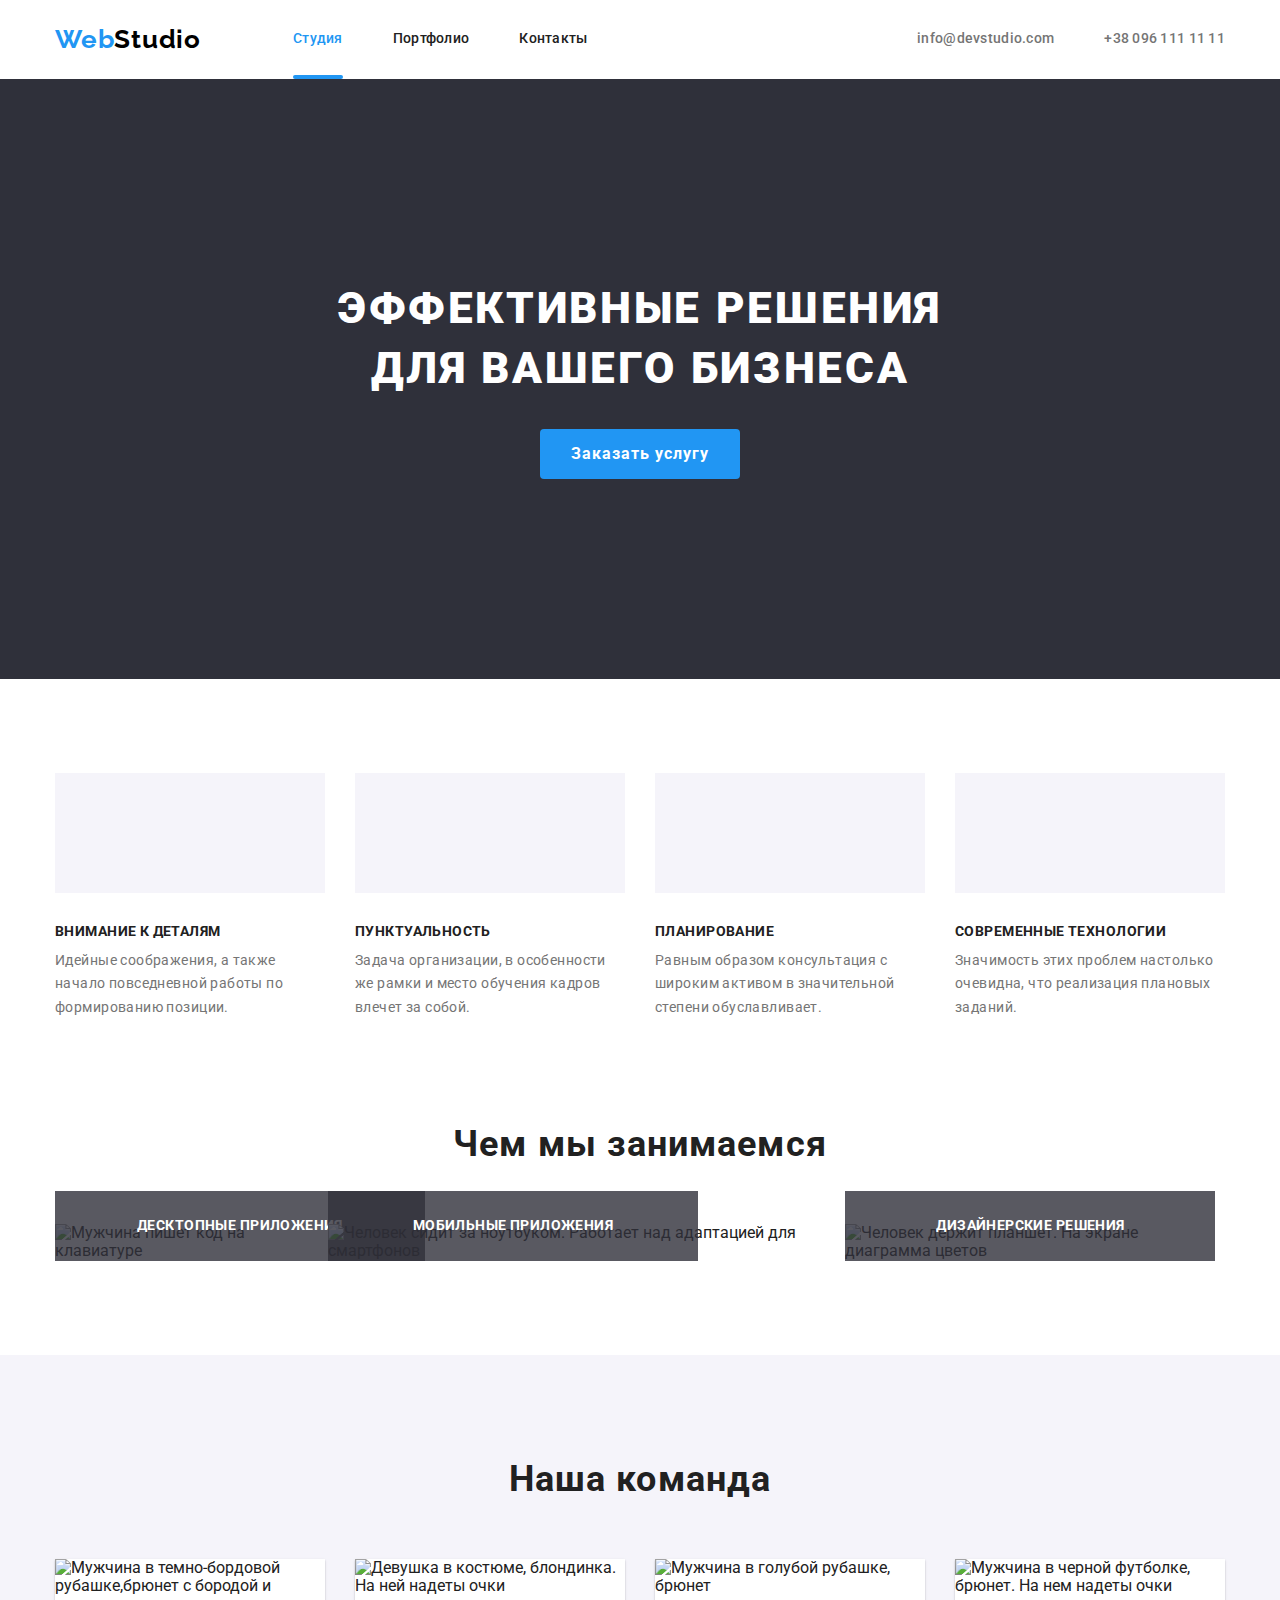
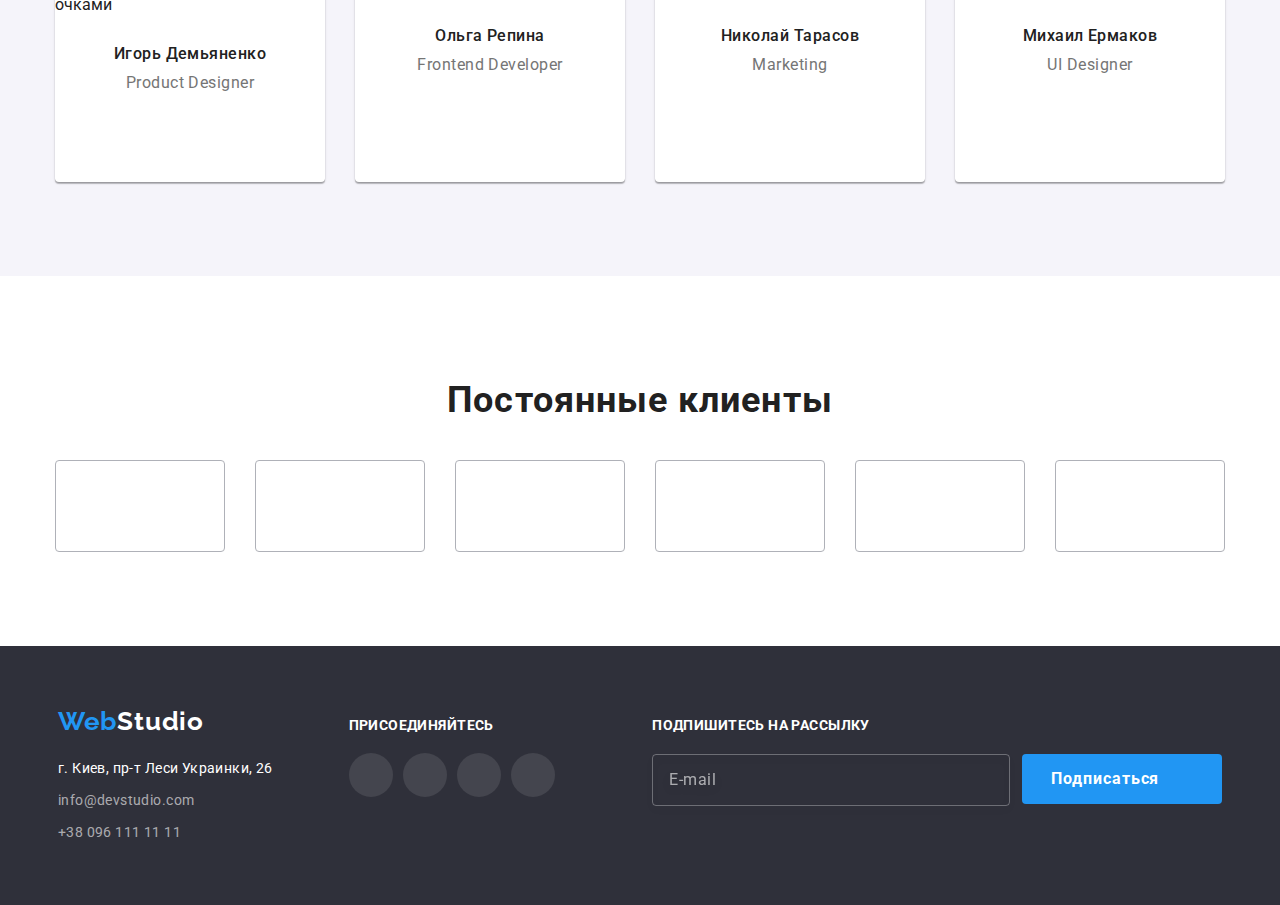
==== commit e953fb94: "correct mistakes" ====
--- a/index.html
+++ b/index.html
@@ -64,16 +64,18 @@
                 <a href="" class="mobile-menu__link mobile-menu__nav-link">Контакты</a>
             </li>
         </ul>
-    <ul class="list mobile-menu__contact-list">
-        <li class="item"><a href="tel:+380961111111" class="mobile-menu__link mobile-menu__tel-link">+38 096 111 11 11</a></li>
-        <li class="item"><a href="mailto:info@devstudio.com" class="mobile-menu__link mobile-menu__mail-link">info@devstudio.com</a></li>
-    </ul>
-    <ul class="list mobile-menu__social-list">
-        <li class="item"><a href="" class="mobile-menu__link">Instagram</a><span class="mobile-menu__social-separator"></span></li>
-        <li class="item"><a href="" class="mobile-menu__link">Twitter</a><span class="mobile-menu__social-separator"></span></li>
-        <li class="item"><a href="" class="mobile-menu__link">Facebook</a><span class="mobile-menu__social-separator"></span></li>
-        <li class="item"><a href="" class="mobile-menu__link">LinkedIn</a></li>
-    </ul>
+    <div class="mobile-menu__contact-social-wrapper">
+        <ul class="list mobile-menu__contact-list">
+            <li class="item"><a href="tel:+380961111111" class="mobile-menu__link mobile-menu__tel-link">+38 096 111 11 11</a></li>
+            <li class="item"><a href="mailto:info@devstudio.com" class="mobile-menu__link mobile-menu__mail-link">info@devstudio.com</a></li>
+        </ul>
+        <ul class="list mobile-menu__social-list">
+            <li class="item"><a href="" class="mobile-menu__link">Instagram</a><span class="mobile-menu__social-separator"></span></li>
+            <li class="item"><a href="" class="mobile-menu__link">Twitter</a><span class="mobile-menu__social-separator"></span></li>
+            <li class="item"><a href="" class="mobile-menu__link">Facebook</a><span class="mobile-menu__social-separator"></span></li>
+            <li class="item"><a href="" class="mobile-menu__link">LinkedIn</a></li>        
+    </div>
+        </ul>
     </div>
     </header>
    <main>
--- a/css/main.min.css
+++ b/css/main.min.css
@@ -1,2 +1,2 @@
-:root{--main-color: #ffffff;--secondary-color: #f5f4fa;--accent-color: #2196f3;--secondary-font-color: #757575;--main-font-color: #212121;--secondary-background: #2f303a;--logo-color: #000000;--hover-button: #188ce8;--contacts-footer-color: rgba(255, 255, 255, 0.6)}.visually-hidden{position:absolute;width:1px;height:1px;margin:-1px;padding:0;overflow:hidden;border:0;clip:rect(0 0 0 0)}*,*::before,*::after{box-sizing:border-box}h1,h2,h3,p{margin:0}.list{list-style:none;margin:0;padding:0}body{font-family:"Roboto", sans-serif;color:var(--main-font-color);background-color:var(--main-color)}@media screen and (max-width: 1199px){.section{padding-top:60px;padding-bottom:60px}}@media screen and (min-width: 1200px){.section{padding-top:94px;padding-bottom:94px}}.container{padding-left:15px;padding-right:15px}@media screen and (min-width: 480px){.container{width:480px;margin-left:auto;margin-right:auto}}@media screen and (min-width: 768px){.container{width:768px}}@media screen and (min-width: 1200px){.container{width:1200px}}.modal-button{display:block;margin-left:auto;margin-right:auto;width:200px;height:50px;border:2px solid transparent;border-radius:4px;font-family:inherit;font-weight:700;font-size:16px;line-height:1.87;letter-spacing:0.06em;color:var(--main-color);background-color:var(--accent-color);cursor:pointer;transition:background-color 250ms cubic-bezier(0.4, 0, 0.2, 1)}.modal-button:hover,.modal-button:focus{background-color:var(--hover-button)}.logo{display:block;font-family:Raleway, sans-serif;font-weight:700;font-size:26px;line-height:1.19;letter-spacing:0.03em;color:var(--accent-color);text-decoration:none}.header__logo{margin-right:92px}.footer__logo{margin-bottom:20px}.logo-studio-black{color:var(--logo-color)}.logo-studio-white{color:var(--main-color)}.secondary-heading{font-weight:700;font-size:28px;line-height:1.14;text-align:center;letter-spacing:0.03em}@media screen and (min-width: 1200px){.secondary-heading{font-size:36px;line-height:1.67}}.filter__list{display:flex;flex-wrap:wrap}.filter__list .item:not(:last-child){margin-right:8px}.filter__button{padding:6px 22px;border:transparent;border-radius:4px;font-family:inherit;font-weight:500;font-size:16px;line-height:1.6;text-align:center;letter-spacing:0.03em;color:var(--main-font-color);background-color:var(--secondary-color);cursor:pointer;transition:color 250ms cubic-bezier(0.4, 0, 0.2, 1),background-color 250ms cubic-bezier(0.4, 0, 0.2, 1),box-shadow 250ms cubic-bezier(0.4, 0, 0.2, 1)}.filter__button:hover,.filter__button:focus{color:var(--main-color);background-color:var(--accent-color);box-shadow:0px 3px 1px rgba(0,0,0,0.1),0px 1px 2px rgba(0,0,0,0.08),0px 2px 2px rgba(0,0,0,0.12)}@media screen and (max-width: 767px){.filter__list{margin-bottom:40px}.filter__list .item{margin-bottom:15px}.filter__list .item:nth-last-of-type(-n+2){margin-bottom:0px}}@media screen and (min-width: 768px){.filter__list{justify-content:center;margin-bottom:30px}}@media screen and (min-width: 1200px){.filter__list{margin-bottom:50px}}.backdrop{position:fixed;top:0;left:0;width:100vw;height:100vh;background-color:rgba(0,0,0,0.2);transition:opacity 250ms cubic-bezier(0.4, 0, 0.2, 1),visibility 250ms cubic-bezier(0.4, 0, 0.2, 1)}.backdrop.is-hidden{opacity:0;visibility:hidden;pointer-events:none}.modal__close-button{position:absolute;top:8px;right:8px;display:flex;justify-content:center;align-items:center;width:30px;height:30px;border:1px solid rgba(0,0,0,0.1);border-radius:50%;background-color:transparent;padding:0;cursor:pointer}.modal__close-icon{transition:fill 250ms cubic-bezier(0.4, 0, 0.2, 1)}.modal__close-button:hover .modal__close-icon,.modal__close-button:focus .modal__close-icon{fill:var(--accent-color)}.modal{position:absolute;top:50%;left:50%;transform:translate(-50%, -50%);padding:40px;background-color:var(--main-color);box-shadow:0px 1px 3px rgba(0,0,0,0.12),0px 1px 1px rgba(0,0,0,0.14),0px 2px 1px rgba(0,0,0,0.2);border-radius:4px}@media screen and (max-width: 1199px){.modal{max-height:610px;max-width:450px}}@media screen and (min-width: 1200px){.modal{width:528px;height:580px}}.contact-form__title{margin-bottom:12px;font-weight:700;font-size:20px;line-height:1.15;text-align:center;letter-spacing:0.03em;color:var(--main-font-color)}.contact-form__field{display:block;margin-bottom:10px}.contact-form__label{display:block;margin-bottom:4px;font-size:12px;line-height:1.17;letter-spacing:0.01em;color:var(--secondary-font-color)}.contact-form__input-wrapper{position:relative}.contact-form__input{width:100%;height:40px;padding-left:42px;border:1px solid rgba(33,33,33,0.2);border-radius:4px;font-size:12px;line-height:1.17;letter-spacing:0.01em;color:var(--main-font-color);transition:border-color 250ms cubic-bezier(0.4, 0, 0.2, 1)}.contact-form__input:focus{outline:none;border-color:var(--accent-color)}.contact-form__icon{position:absolute;top:50%;left:12px;transform:translateY(-50%);transition:fill 250ms cubic-bezier(0.4, 0, 0.2, 1)}.contact-form__input:focus+.contact-form__icon{fill:var(--accent-color)}.contact-form__comment-wrapper{display:block;margin-bottom:20px}.contact-form__comment{font-size:12px;line-height:1.17;letter-spacing:0.01em;width:100%;height:120px;padding:12px 16px;resize:none;border:1px solid rgba(33,33,33,0.2);border-radius:4px;transition:border-color 250ms cubic-bezier(0.4, 0, 0.2, 1)}.contact-form__comment:focus{outline:none;border-color:var(--accent-color)}.contact-form__comment::placeholder{font-size:14px;line-height:1.17;letter-spacing:0.01em;color:rgba(117,117,117,0.5)}.contact-form__checkbox-label{display:flex;align-items:center;justify-content:center;font-style:normal;width:370px;letter-spacing:0.03em;color:var(--secondary-font-color)}.contact-form__checkbox-label::before{display:inline-block;width:16px;height:15px;content:"";margin-right:8px;border:2px solid var(--main-font-color);border-radius:2px;cursor:pointer;transition:border-color 250ms cubic-bezier(0.4, 0, 0.2, 1)}.contact-form__checkbox:focus+.contact-form__checkbox-label::before{border-color:var(--accent-color)}.contact-form__checkbox:checked+.contact-form__checkbox-label::before{background-color:var(--accent-color);background-image:url(../images/checked.svg);background-repeat:no-repeat;border:2px solid var(--accent-color)}.contact-form__checkbox-label a{color:var(--accent-color)}.contact-form__checkbox-wrapper{margin-bottom:30px}.contact-form__button-submit{display:block;margin-left:auto;margin-right:auto;width:200px;height:50px;background-color:var(--accent-color);border:2px solid transparent;border-radius:4px;box-shadow:0px 4px 4px rgba(0,0,0,0.15);font-weight:700;font-size:16px;line-height:1.87;letter-spacing:0.06em;color:var(--main-color);cursor:pointer;transition:background-color 250ms cubic-bezier(0.4, 0, 0.2, 1)}.contact-form__button-submit:hover,.contact-form__button-submit:focus{background-color:var(--hover-button)}@media screen and (max-width: 767px){.contact-form__checkbox-label{font-size:12px;line-height:1.16}.contact-form__comment-wrapper{width:370px}}@media screen and (min-width: 768px){.contact-form__checkbox-label{font-size:14px;line-height:1.71}}@media screen and (min-width: 1200px){.contact-form__comment::placeholder{font-size:12px}}.subscribe__label{display:flex;margin-bottom:20px;font-weight:700;font-size:14px;line-height:1.14;letter-spacing:0.03em;text-transform:uppercase;color:var(--main-color)}.subscribe__email{border:1px solid rgba(255,255,255,0.3);filter:drop-shadow(0px 4px 4px rgba(0,0,0,0.15));border-radius:4px;background-color:transparent;padding:15px 16px;font-size:16px;line-height:1.25;letter-spacing:0.03em;color:var(--main-color)}.subscribe__email::placeholder{font-family:inherit;font-size:16px;line-height:1.25;letter-spacing:0.03em;color:rgba(255,255,255,0.6)}.subscribe__button{display:flex;justify-content:center;align-items:center;width:200px;height:50px;border:2px solid transparent;border-radius:4px;font-weight:700;font-size:16px;line-height:1.87;letter-spacing:0.06em;color:var(--main-color);background-color:var(--accent-color);cursor:pointer;transition:background-color 250ms cubic-bezier(0.4, 0, 0.2, 1)}.subscribe__button:hover,.subscribe__button:focus{background-color:var(--hover-button)}.subscribe__icon{fill:var(--main-color);margin-left:10px}@media screen and (max-width: 767px){.subscribe__email{width:100%;margin-bottom:20px}}@media screen and (min-width: 768px){.subscribe__email{width:358px}}@media screen and (max-width: 1199px){.subscribe__button{margin-left:auto;margin-right:auto}.subscribe__label{justify-content:center}.subscribe__email{margin-bottom:20px}}@media screen and (min-width: 1200px){.subscribe__email{margin-right:12px;margin-bottom:0px}.subscribe__button{margin:0px}.subscribe__input-wrapper{display:flex;justify-content:baseline}}header{position:relative;padding-top:10px;padding-bottom:10px}.header-portfolio{border-bottom:1px solid #ececec}.header__container{display:flex;justify-content:space-between;align-items:center}@media screen and (max-width: 767px){.site-nav-list{display:none}.header__contact-list{display:none}.mobile-menu-button{background-color:transparent;border:none;padding:12px 8px;line-height:0}.mobile-menu-button:hover .mobile-menu-icon,.mobile-menu-button:focus .mobile-menu-icon{fill:var(--accent-color)}.mobile-menu-icon{fill:var(--main-font-color);transition:fill 250ms cubic-bezier(0.4, 0, 0.2, 1)}.mobile-menu{position:absolute;top:0;left:0;width:100vw;height:100vh;overflow:auto;background-color:var(--main-color);opacity:0;visibility:hidden;pointer-events:none;transition:opacity 250ms cubic-bezier(0.4, 0, 0.2, 1),visibility 250ms cubic-bezier(0.4, 0, 0.2, 1)}.mobile-menu.is-open{opacity:1;visibility:visible;pointer-events:auto}.mobile-menu__close-button{position:absolute;top:10px;right:15px;background-color:transparent;border:none;padding:11px 11px;line-height:0}.mobile-menu__container{position:relative;padding-top:48px;padding-bottom:48px}.mobile-menu__nav{margin-bottom:302px}.mobile-menu__nav-item:not(:last-child){margin-bottom:32px}.mobile-menu__link{text-decoration:none;font-family:inherit;font-weight:500;letter-spacing:0.02em;color:var(--main-font-color)}.mobile-menu__link:hover,.mobile-menu__link:focus{color:var(--accent-color)}.mobile-menu__nav-link{font-size:40px;line-height:1.15}.mobile-menu__contact-list{margin-bottom:64px}.mobile-menu__contact-list li:not(:last-child){margin-bottom:32px}.mobile-menu__tel-link{font-size:34px;line-height:1.17;color:var(--accent-color)}.mobile-menu__mail-link{font-size:24px;line-height:1.17;color:var(--secondary-font-color)}.mobile-menu__social-list{display:flex}.mobile-menu__social-list .mobile-menu__link{font-size:18px;line-height:1.22;color:var(--accent-color)}.mobile-menu__social-list .item:not(:last-child){margin-right:10px;border-right:1px solid rgba(33,33,33,0.2);padding-right:10px}}@media screen and (min-width: 768px){header{padding-top:21px;padding-bottom:17px}.site-nav-list{display:block}header .header__logo{margin-right:88px}.header__contact-list{display:block}.mobile-menu-button{display:none}.mobile-menu{display:none}.header__link{display:flex;align-items:center;text-decoration:none;font-family:inherit;font-weight:500;font-size:14px;line-height:1.14;letter-spacing:0.02em;transition:color 250ms cubic-bezier(0.4, 0, 0.2, 1)}.header__link:hover,.header__link:focus{color:var(--accent-color)}.site-nav{display:flex;align-items:center;margin-right:auto}.site-nav .item:not(:last-child){margin-right:50px}.header__contact-list .item:not(:last-child){margin-bottom:10px}.header__contact-link{font-size:12px;color:var(--secondary-font-color)}.header__contact-icon{margin-right:10px;fill:var(--secondary-font-color);transition:fill 250ms cubic-bezier(0.4, 0, 0.2, 1)}.header__link:hover .header__contact-icon,.header__link:focus .header__contact-icon{fill:var(--accent-color)}.studio-link.current{position:relative}.studio-link.current::after{content:"";position:absolute;top:41px;height:4px;width:100%;border-radius:2px;background-color:var(--accent-color)}.portfolio-link.current{position:relative}.portfolio-link.current::after{content:"";position:absolute;width:100%;height:4px;top:41px;border-radius:2px;background-color:var(--accent-color)}.menu{color:var(--main-font-color)}.menu.current{color:var(--accent-color)}}@media screen and (min-width: 1200px){header{padding-top:24px;padding-bottom:24px}header .header__logo{margin-right:92px}.header__contact-list{margin-left:auto;display:flex;align-items:center}.header__contact-link{font-size:14px}.site-nav .item:not(:last-child){margin-right:50px}.header__contact-list .item:not(:last-child){margin-bottom:0;margin-right:30px}.studio-link.current::after{top:44px}.portfolio-link.current::after{top:44px}}.hero__heading{margin-bottom:30px;font-weight:900;text-transform:uppercase;letter-spacing:0.06em;text-align:center;color:var(--main-color)}.hero{width:100%;background-size:cover;background-color:var(--secondary-background);padding-top:118px;padding-bottom:118px}@media screen and (max-width: 767px){.hero{background-image:linear-gradient(rgba(47,48,58,0.4), rgba(47,48,58,0.4)),url(../../images/hero/hero-mobile.jpg)}}@media screen and (max-width: 767px) and (min-device-pixel-ratio: 2), screen and (max-width: 767px) and (min-resolution: 192dpi), screen and (max-width: 767px) and (min-resolution: 2dppx){.hero{background-image:linear-gradient(rgba(47,48,58,0.4), rgba(47,48,58,0.4)),url("../../images/hero/hero-mobile@2x.jpg")}}@media screen and (min-width: 768px){.hero__heading{font-size:26px;line-height:1.62}.hero{background-image:linear-gradient(rgba(47,48,58,0.4), rgba(47,48,58,0.4)),url(../../images/hero/hero-tablet.jpg)}}@media screen and (min-width: 768px) and (min-device-pixel-ratio: 2), screen and (min-width: 768px) and (min-resolution: 192dpi), screen and (min-width: 768px) and (min-resolution: 2dppx){.hero{background-image:linear-gradient(rgba(47,48,58,0.4), rgba(47,48,58,0.4)),url("../../images/hero/hero-tablet@2x.jpg")}}@media screen and (min-width: 1200px){.hero__heading{font-size:44px;line-height:1.36}.hero{padding-top:200px;padding-bottom:200px}.hero{background-image:linear-gradient(rgba(47,48,58,0.4), rgba(47,48,58,0.4)),url(../../images/hero/hero-desktop.jpg)}}@media screen and (min-width: 1200px) and (min-device-pixel-ratio: 2), screen and (min-width: 1200px) and (min-resolution: 192dpi), screen and (min-width: 1200px) and (min-resolution: 2dppx){.hero{background-image:linear-gradient(rgba(47,48,58,0.4), rgba(47,48,58,0.4)),url("../../images/hero/hero-desktop@2x.jpg")}}.principles__heading{margin-top:30px;margin-bottom:10px;font-weight:700;font-size:14px;line-height:16px;letter-spacing:0.03em;text-transform:uppercase}.principles__paragraph{font-size:14px;line-height:1.7;letter-spacing:0.03em;color:var(--secondary-font-color)}.principles__image-background{display:flex;justify-content:center;align-items:center;height:120px;background-color:var(--secondary-color)}.principles__list{display:flex}@media screen and (max-width: 767px){.principles__heading{text-align:center}.principles__list{display:block}.principles__image-background{width:100%}.principles__box:not(:last-child){margin-bottom:30px}}@media screen and (min-width: 768px){.principles__list{flex-wrap:wrap}.principles__box{flex-basis:354px;margin-right:30px}.principles__box:not(:nth-last-child(-n+2)){margin-bottom:30px}.principles__box:nth-child(2n+2){margin-right:0px}}@media screen and (min-width: 1200px){.principles-section{padding-bottom:0}.principles__image-background{width:270px}.principles__box{flex-basis:270px}.principles__box:not(:nth-last-child(-n+2)){margin-bottom:0px}.principles__box:not(:last-child){margin-right:30px}}@media screen and (max-width: 1199px){.services-section{display:none}}@media screen and (min-width: 1200px){.services__heading{margin-bottom:50px}.services__list{display:flex}.services__box{position:relative}.services__box:not(:last-child){margin-right:30px}.services__img img{display:block}.services__overlay{position:absolute;bottom:0;left:0;width:370px;padding:27px 82px;font-family:inherit;font-weight:700;font-size:14px;line-height:1.14;text-align:center;letter-spacing:0.03em;text-transform:uppercase;color:var(--main-color);background-color:rgba(47,48,58,0.8)}}.employees-section{background-color:#f5f4fa}.employees__card{background-color:var(--main-color);flex-basis:450px;box-shadow:0px 1px 3px rgba(0,0,0,0.12),0px 1px 1px rgba(0,0,0,0.14),0px 2px 1px rgba(0,0,0,0.2);border-radius:0px 0px 4px 4px}.employees__list img{display:block;width:100%;height:auto;margin:0 auto}.employees__name{margin-bottom:10px;font-weight:500;font-size:16px;line-height:1.19;text-align:center;letter-spacing:0.03em}.employees__position{margin-bottom:16px;font-size:16px;line-height:1.19;text-align:center;letter-spacing:0.03em;color:var(--secondary-font-color)}.social-list{display:flex;justify-content:space-between;width:206px;margin-left:auto;margin-right:auto}.social-list__link{display:flex;align-items:center;justify-content:center;width:44px;height:44px;border-radius:50%;transition:background-color 250ms cubic-bezier(0.4, 0, 0.2, 1)}.social-list__link:hover,.social-list__link:focus{background-color:var(--accent-color)}.social-list__icon{fill:#AFB1B8;transition:fill 250ms cubic-bezier(0.4, 0, 0.2, 1)}.social-list__link:hover .social-list__icon,.social-list__link:focus .social-list__icon{fill:var(--main-color)}.employees-section .secondary-heading{margin-bottom:30px}@media screen and (min-width: 480px){.employees__content-wrapper{padding-top:30px;padding-bottom:24px}}@media screen and (max-width: 767px){.employees__card{display:block;max-width:480px}.employees__card:not(:last-child){margin-bottom:30px}}@media screen and (min-width: 768px){.employees__list{display:flex;flex-wrap:wrap}.employees__card{flex-basis:354px;margin-bottom:30px;margin-right:30px}.employees__card:nth-last-child(-n+2){margin-bottom:0px}}@media screen and (max-width: 1199px){.employees__card:nth-child(2n+2){margin-right:0px}}@media screen and (min-width: 1200px){.employees-section .secondary-heading{margin-bottom:50px}.employees__card{flex-basis:270px;margin-right:30px;margin-bottom:0px}.employees__card:nth-child(4n+4){margin-right:0px}.employees__content-wrapper{padding-bottom:30px;padding-left:32px;padding-right:32px}}.clients__list{display:flex;flex-wrap:wrap;justify-content:center;align-items:center}.clients__item{margin-right:30px;margin-bottom:30px}.clients__link{display:flex;justify-content:center;align-items:center;border:1px solid #AFB1B8;border-radius:4px;transition:border 250ms cubic-bezier(0.4, 0, 0.2, 1)}.clients__link:hover,.clients__link:focus{border:1px solid var(--accent-color)}.clients__icon{fill:#AFB1B8;transition:fill 250ms cubic-bezier(0.4, 0, 0.2, 1)}.clients__link:hover .clients__icon,.clients__link:focus .clients__icon{fill:var(--accent-color)}.clients .secondary-heading{margin-bottom:30px}@media screen and (min-width: 480px){.clients__link{width:210px;height:92px}}@media screen and (max-width: 767px){.clients__item{flex-basis:calc(100% / 2 - 30px)}.clients__item:nth-last-child(-n+2){margin-bottom:0px}.clients__item:nth-child(2n+2){margin-right:0px}}@media screen and (min-width: 768px){.clients__item:nth-child(3n+3){margin-right:0px}.clients__item:nth-last-child(-n+3){margin-bottom:0px}.clients__link{width:226px;height:92px}}@media screen and (min-width: 1200px){.clients__item{margin-bottom:0px}.clients__item:not(:last-child){margin-right:30px}.clients__link{width:170px;height:92px}}.footer{background-color:var(--secondary-background);padding-top:60px;padding-bottom:60px;margin-left:auto;margin-right:auto}.address{font-style:normal;font-size:14px;line-height:1.7;letter-spacing:0.03em;color:var(--main-color)}.footer-contact__link{font-weight:400;font-size:14px;line-height:1.7;letter-spacing:0.03em;color:var(--contacts-footer-color);text-decoration:none;transition:color 250ms cubic-bezier(0.4, 0, 0.2, 1)}.footer-contact__link:hover,.footer-contact__link:focus{color:var(--accent-color)}.footer-social__heading{margin-bottom:20px;font-weight:700;font-size:14px;line-height:16px;letter-spacing:0.03em;text-transform:uppercase;color:var(--main-color)}.footer-social__list{display:flex}.footer-social__item:not(:last-child){margin-right:10px}.footer-social__link{display:flex;align-items:center;justify-content:center;width:44px;height:44px;border-radius:50%;background-color:#44454E;transition:background-color 250ms cubic-bezier(0.4, 0, 0.2, 1)}.footer-social__link:hover,.footer-social__link:focus{background-color:var(--accent-color)}.footer-social__icon{fill:var(--main-color)}@media screen and (min-width: 480px){.address{margin-bottom:8px}.footer-contact__item:not(:last-child){margin-bottom:8px}}@media screen and (max-width: 1199px){.footer__wrapper{text-align:center}.footer-social{align-items:center;min-width:206px}.footer-social__list{align-items:center;justify-content:center}.footer-contact__wrapper{justify-content:center;margin-bottom:60px}.footer-social{display:block;align-items:center;margin-bottom:60px}}@media screen and (min-width: 768px){.footer-contact__wrapper{margin-right:165px}.footer__wrapper{display:flex;align-items:baseline;justify-content:center;flex-wrap:wrap}}@media screen and (min-width: 1200px){.footer-contact__wrapper{margin-bottom:0px;margin-right:70px}.footer-social{margin-right:92px}}.work__list img{display:block;width:100%}.work__card{background-color:var(--main-color);max-width:450px}.work__content-wrapper{padding:20px 24px;border:1px solid #eeeeee;border-top:none}.work__link{display:block;text-decoration:none;color:inherit;transition:box-shadow 250ms cubic-bezier(0.4, 0, 0.2, 1)}.work__link:hover,.work__link:focus{box-shadow:0px 1px 1px rgba(0,0,0,0.12),0px 4px 4px rgba(0,0,0,0.06),1px 4px 6px rgba(0,0,0,0.16)}.work__name{margin-bottom:4px;font-weight:700;font-size:18px;line-height:2;letter-spacing:0.06em}.work__type{font-size:16px;line-height:1.87;letter-spacing:0.03em;color:var(--secondary-font-color)}.work__img-wrapper{position:relative;overflow:hidden}.work__overlay{position:absolute;top:0;left:0;width:100%;height:100%;font-family:inherit;font-weight:400;font-size:18px;line-height:1.55;letter-spacing:0.03em;color:var(--main-color);background-color:rgba(33,150,243,0.9);transform:translateY(101%);overflow:auto;transition:transform 250ms cubic-bezier(0.4, 0, 0.2, 1)}.work__link:hover .work__overlay,.work__link:focus .work__overlay{transform:translateY(0%)}@media screen and (max-width: 767px){.work__list{display:block}.work__overlay{padding:77px 24px}}@media screen and (min-width: 768px){.work__list{display:flex;flex-wrap:wrap}.work__card{width:354px}.work__card:not(:last-child){margin-bottom:30px}.work__overlay{padding:50px 24px 76px 24px}.work__content-wrapper{padding:20px 24px 56px 24px}}@media screen and (max-width: 1199px){.work__card{margin-right:30px;flex-basis:calc(100% / 2 - 30px)}}@media screen and (min-width: 1200px){.work__overlay{padding:63px 24px}.work__card{width:370px;margin-right:30px;flex-basis:calc(100% / 3 - 30px)}}
+:root{--main-color: #ffffff;--secondary-color: #f5f4fa;--accent-color: #2196f3;--secondary-font-color: #757575;--main-font-color: #212121;--secondary-background: #2f303a;--logo-color: #000000;--hover-button: #188ce8;--contacts-footer-color: rgba(255, 255, 255, 0.6)}.visually-hidden{position:absolute;width:1px;height:1px;margin:-1px;padding:0;overflow:hidden;border:0;clip:rect(0 0 0 0)}*,*::before,*::after{box-sizing:border-box}h1,h2,h3,p{margin:0}.list{list-style:none;margin:0;padding:0}body{font-family:"Roboto", sans-serif;color:var(--main-font-color);background-color:var(--main-color)}@media screen and (max-width: 1199px){.section{padding-top:60px;padding-bottom:60px}}@media screen and (min-width: 1200px){.section{padding-top:94px;padding-bottom:94px}}.container{padding-left:15px;padding-right:15px}@media screen and (min-width: 480px){.container{width:480px;margin-left:auto;margin-right:auto}}@media screen and (min-width: 768px){.container{width:768px}}@media screen and (min-width: 1200px){.container{width:1200px}}.modal-button{display:block;margin-left:auto;margin-right:auto;width:200px;height:50px;border:2px solid transparent;border-radius:4px;font-family:inherit;font-weight:700;font-size:16px;line-height:1.87;letter-spacing:0.06em;color:var(--main-color);background-color:var(--accent-color);cursor:pointer;transition:background-color 250ms cubic-bezier(0.4, 0, 0.2, 1)}.modal-button:hover,.modal-button:focus{background-color:var(--hover-button)}.logo{display:block;font-family:Raleway, sans-serif;font-weight:700;font-size:26px;line-height:1.19;letter-spacing:0.03em;color:var(--accent-color);text-decoration:none}.header__logo{margin-right:92px}.footer__logo{margin-bottom:20px}.logo-studio-black{color:var(--logo-color)}.logo-studio-white{color:var(--main-color)}.secondary-heading{font-weight:700;font-size:28px;line-height:1.14;text-align:center;letter-spacing:0.03em}@media screen and (min-width: 1200px){.secondary-heading{font-size:36px;line-height:1.67}}.filter__list{display:flex;flex-wrap:wrap}.filter__list .item:not(:last-child){margin-right:8px}.filter__button{padding:6px 22px;border:transparent;border-radius:4px;font-family:inherit;font-weight:500;font-size:16px;line-height:1.6;text-align:center;letter-spacing:0.03em;color:var(--main-font-color);background-color:var(--secondary-color);cursor:pointer;transition:color 250ms cubic-bezier(0.4, 0, 0.2, 1),background-color 250ms cubic-bezier(0.4, 0, 0.2, 1),box-shadow 250ms cubic-bezier(0.4, 0, 0.2, 1)}.filter__button:hover,.filter__button:focus{color:var(--main-color);background-color:var(--accent-color);box-shadow:0px 3px 1px rgba(0,0,0,0.1),0px 1px 2px rgba(0,0,0,0.08),0px 2px 2px rgba(0,0,0,0.12)}@media screen and (max-width: 767px){.filter__list{margin-bottom:40px}.filter__list .item{margin-bottom:15px}.filter__list .item:nth-last-of-type(-n+2){margin-bottom:0px}}@media screen and (min-width: 768px){.filter__list{justify-content:center;margin-bottom:30px}}@media screen and (min-width: 1200px){.filter__list{margin-bottom:50px}}.backdrop{position:fixed;top:0;left:0;width:100vw;height:100vh;background-color:rgba(0,0,0,0.2);transition:opacity 250ms cubic-bezier(0.4, 0, 0.2, 1),visibility 250ms cubic-bezier(0.4, 0, 0.2, 1)}.backdrop.is-hidden{opacity:0;visibility:hidden;pointer-events:none}.modal__close-button{position:absolute;top:8px;right:8px;display:flex;justify-content:center;align-items:center;width:30px;height:30px;border:1px solid rgba(0,0,0,0.1);border-radius:50%;background-color:transparent;padding:0;cursor:pointer}.modal__close-icon{transition:fill 250ms cubic-bezier(0.4, 0, 0.2, 1)}.modal__close-button:hover .modal__close-icon,.modal__close-button:focus .modal__close-icon{fill:var(--accent-color)}.modal{position:absolute;top:50%;left:50%;transform:translate(-50%, -50%);padding:40px;background-color:var(--main-color);box-shadow:0px 1px 3px rgba(0,0,0,0.12),0px 1px 1px rgba(0,0,0,0.14),0px 2px 1px rgba(0,0,0,0.2);border-radius:4px}@media screen and (max-width: 1199px){.modal{max-height:610px;max-width:450px}}@media screen and (min-width: 1200px){.modal{width:528px;height:580px}}.contact-form__title{margin-bottom:12px;font-weight:700;font-size:20px;line-height:1.15;text-align:center;letter-spacing:0.03em;color:var(--main-font-color)}.contact-form__field{display:block;margin-bottom:10px}.contact-form__label{display:block;margin-bottom:4px;font-size:12px;line-height:1.17;letter-spacing:0.01em;color:var(--secondary-font-color)}.contact-form__input-wrapper{position:relative}.contact-form__input{width:100%;height:40px;padding-left:42px;border:1px solid rgba(33,33,33,0.2);border-radius:4px;font-size:12px;line-height:1.17;letter-spacing:0.01em;color:var(--main-font-color);transition:border-color 250ms cubic-bezier(0.4, 0, 0.2, 1)}.contact-form__input:focus{outline:none;border-color:var(--accent-color)}.contact-form__icon{position:absolute;top:50%;left:12px;transform:translateY(-50%);transition:fill 250ms cubic-bezier(0.4, 0, 0.2, 1)}.contact-form__input:focus+.contact-form__icon{fill:var(--accent-color)}.contact-form__comment-wrapper{display:block;margin-bottom:20px}.contact-form__comment{font-size:12px;line-height:1.17;letter-spacing:0.01em;width:100%;height:120px;padding:12px 16px;resize:none;border:1px solid rgba(33,33,33,0.2);border-radius:4px;transition:border-color 250ms cubic-bezier(0.4, 0, 0.2, 1)}.contact-form__comment:focus{outline:none;border-color:var(--accent-color)}.contact-form__comment::placeholder{font-size:14px;line-height:1.17;letter-spacing:0.01em;color:rgba(117,117,117,0.5)}.contact-form__checkbox-label{display:flex;align-items:center;justify-content:center;font-style:normal;letter-spacing:0.03em;color:var(--secondary-font-color)}.contact-form__checkbox-label::before{display:inline-block;width:16px;height:15px;content:"";margin-right:8px;border:2px solid var(--main-font-color);border-radius:2px;cursor:pointer;transition:border-color 250ms cubic-bezier(0.4, 0, 0.2, 1)}.contact-form__checkbox:focus+.contact-form__checkbox-label::before{border-color:var(--accent-color)}.contact-form__checkbox:checked+.contact-form__checkbox-label::before{background-color:var(--accent-color);background-image:url(../images/checked.svg);background-repeat:no-repeat;border:2px solid var(--accent-color)}.contact-form__checkbox-label a{color:var(--accent-color)}.contact-form__checkbox-wrapper{margin-bottom:30px}.contact-form__button-submit{display:block;margin-left:auto;margin-right:auto;width:200px;height:50px;background-color:var(--accent-color);border:2px solid transparent;border-radius:4px;box-shadow:0px 4px 4px rgba(0,0,0,0.15);font-weight:700;font-size:16px;line-height:1.87;letter-spacing:0.06em;color:var(--main-color);cursor:pointer;transition:background-color 250ms cubic-bezier(0.4, 0, 0.2, 1)}.contact-form__button-submit:hover,.contact-form__button-submit:focus{background-color:var(--hover-button)}@media screen and (max-width: 1199px){.contact-form__checkbox-label{font-size:12px;line-height:1.16}.contact-form__comment-wrapper{width:370px}}@media screen and (min-width: 1200px){.contact-form__comment::placeholder{font-size:12px}.contact-form__comment .contact-form__checkbox-label{width:346px}.contact-form__checkbox-label{font-size:14px;line-height:1.71}}.subscribe__label{display:flex;margin-bottom:20px;font-weight:700;font-size:14px;line-height:1.14;letter-spacing:0.03em;text-transform:uppercase;color:var(--main-color)}.subscribe__email{border:1px solid rgba(255,255,255,0.3);filter:drop-shadow(0px 4px 4px rgba(0,0,0,0.15));border-radius:4px;background-color:transparent;padding:15px 16px;font-size:16px;line-height:1.25;letter-spacing:0.03em;color:var(--main-color)}.subscribe__email::placeholder{font-family:inherit;font-size:16px;line-height:1.25;letter-spacing:0.03em;color:rgba(255,255,255,0.6)}.subscribe__button{display:flex;justify-content:center;align-items:center;width:200px;height:50px;border:2px solid transparent;border-radius:4px;font-weight:700;font-size:16px;line-height:1.87;letter-spacing:0.06em;color:var(--main-color);background-color:var(--accent-color);cursor:pointer;transition:background-color 250ms cubic-bezier(0.4, 0, 0.2, 1)}.subscribe__button:hover,.subscribe__button:focus{background-color:var(--hover-button)}.subscribe__icon{fill:var(--main-color);margin-left:10px}@media screen and (max-width: 767px){.subscribe__email{width:100%;margin-bottom:20px}}@media screen and (min-width: 768px){.subscribe__email{width:358px}}@media screen and (max-width: 1199px){.subscribe__button{margin-left:auto;margin-right:auto}.subscribe__label{justify-content:center}.subscribe__email{margin-bottom:20px}}@media screen and (min-width: 1200px){.subscribe__email{margin-right:12px;margin-bottom:0px}.subscribe__button{margin:0px}.subscribe__input-wrapper{display:flex;justify-content:baseline}}header{position:relative;padding-top:10px;padding-bottom:10px}.header-portfolio{border-bottom:1px solid #ececec}.header__container{display:flex;justify-content:space-between;align-items:center}@media screen and (max-width: 767px){.site-nav-list{display:none}.header__contact-list{display:none}.mobile-menu-button{background-color:transparent;border:none;padding:12px 8px;line-height:0}.mobile-menu-button:hover .mobile-menu-icon,.mobile-menu-button:focus .mobile-menu-icon{fill:var(--accent-color)}.mobile-menu-icon{fill:var(--main-font-color);transition:fill 250ms cubic-bezier(0.4, 0, 0.2, 1)}.mobile-menu{position:fixed;z-index:1;top:0;left:0;width:100vw;height:100%;overflow:auto;background-color:var(--main-color);opacity:0;visibility:hidden;pointer-events:none;transition:opacity 250ms cubic-bezier(0.4, 0, 0.2, 1),visibility 250ms cubic-bezier(0.4, 0, 0.2, 1)}.mobile-menu.is-open{opacity:1;visibility:visible;pointer-events:auto}.mobile-menu__close-button{position:absolute;top:10px;right:15px;background-color:transparent;border:none;padding:11px 11px;line-height:0}.mobile-menu__container{position:relative;display:flex;flex-direction:column;justify-content:space-between;padding-top:48px;padding-bottom:48px}.mobile-menu__nav-item:not(:last-child){margin-bottom:32px}.mobile-menu__link{text-decoration:none;font-family:inherit;font-weight:500;letter-spacing:0.02em;color:var(--main-font-color)}.mobile-menu__link:hover,.mobile-menu__link:focus{color:var(--accent-color)}.mobile-menu__nav-link{font-size:40px;line-height:1.15}.mobile-menu__contact-list{margin-bottom:64px}.mobile-menu__contact-list li:not(:last-child){margin-bottom:32px}.mobile-menu__tel-link{font-size:34px;line-height:1.17;color:var(--accent-color)}.mobile-menu__mail-link{font-size:24px;line-height:1.17;color:var(--secondary-font-color)}.mobile-menu__social-list{display:flex}.mobile-menu__social-list .mobile-menu__link{font-size:18px;line-height:1.22;color:var(--accent-color)}.mobile-menu__social-list .item:not(:last-child){margin-right:10px;border-right:1px solid rgba(33,33,33,0.2);padding-right:10px}}@media screen and (min-width: 768px){header{padding-top:21px;padding-bottom:17px}.site-nav-list{display:block}header .header__logo{margin-right:88px}.header__contact-list{display:block}.mobile-menu-button{display:none}.mobile-menu{display:none}.header__link{display:flex;align-items:center;text-decoration:none;font-family:inherit;font-weight:500;font-size:14px;line-height:1.14;letter-spacing:0.02em;transition:color 250ms cubic-bezier(0.4, 0, 0.2, 1)}.header__link:hover,.header__link:focus{color:var(--accent-color)}.site-nav{display:flex;align-items:center;margin-right:auto}.site-nav .item:not(:last-child){margin-right:50px}.header__contact-list .item:not(:last-child){margin-bottom:10px}.header__contact-link{font-size:12px;color:var(--secondary-font-color)}.header__contact-icon{margin-right:10px;fill:var(--secondary-font-color);transition:fill 250ms cubic-bezier(0.4, 0, 0.2, 1)}.header__link:hover .header__contact-icon,.header__link:focus .header__contact-icon{fill:var(--accent-color)}.studio-link.current{position:relative}.studio-link.current::after{content:"";position:absolute;top:41px;height:4px;width:100%;border-radius:2px;background-color:var(--accent-color)}.portfolio-link.current{position:relative}.portfolio-link.current::after{content:"";position:absolute;width:100%;height:4px;top:41px;border-radius:2px;background-color:var(--accent-color)}.menu{color:var(--main-font-color)}.menu.current{color:var(--accent-color)}}@media screen and (min-width: 1200px){header{padding-top:24px;padding-bottom:24px}header .header__logo{margin-right:92px}.header__contact-list{margin-left:auto;display:flex;align-items:center}.header__contact-link{font-size:14px}.site-nav .item:not(:last-child){margin-right:50px}.header__contact-list .item:not(:last-child){margin-bottom:0;margin-right:30px}.studio-link.current::after{top:44px}.portfolio-link.current::after{top:44px}}.hero__heading{margin-bottom:30px;font-weight:900;text-transform:uppercase;letter-spacing:0.06em;text-align:center;color:var(--main-color)}.hero{width:100%;background-size:cover;background-color:var(--secondary-background);padding-top:118px;padding-bottom:118px}@media screen and (max-width: 767px){.hero{background-image:linear-gradient(rgba(47,48,58,0.4), rgba(47,48,58,0.4)),url(../images/hero/hero-mobile.jpg)}}@media screen and (max-width: 767px) and (min-device-pixel-ratio: 2), screen and (max-width: 767px) and (min-resolution: 192dpi), screen and (max-width: 767px) and (min-resolution: 2dppx){.hero{background-image:linear-gradient(rgba(47,48,58,0.4), rgba(47,48,58,0.4)),url("../images/hero/hero-mobile@2x.jpg")}}@media screen and (min-width: 768px){.hero__heading{font-size:26px;line-height:1.62}.hero{background-image:linear-gradient(rgba(47,48,58,0.4), rgba(47,48,58,0.4)),url(../images/hero/hero-tablet.jpg)}}@media screen and (min-width: 768px) and (min-device-pixel-ratio: 2), screen and (min-width: 768px) and (min-resolution: 192dpi), screen and (min-width: 768px) and (min-resolution: 2dppx){.hero{background-image:linear-gradient(rgba(47,48,58,0.4), rgba(47,48,58,0.4)),url("../images/hero/hero-tablet@2x.jpg")}}@media screen and (min-width: 1200px){.hero__heading{font-size:44px;line-height:1.36}.hero{padding-top:200px;padding-bottom:200px}.hero{background-image:linear-gradient(rgba(47,48,58,0.4), rgba(47,48,58,0.4)),url(../images/hero/hero-desktop.jpg)}}@media screen and (min-width: 1200px) and (min-device-pixel-ratio: 2), screen and (min-width: 1200px) and (min-resolution: 192dpi), screen and (min-width: 1200px) and (min-resolution: 2dppx){.hero{background-image:linear-gradient(rgba(47,48,58,0.4), rgba(47,48,58,0.4)),url("../images/hero/hero-desktop@2x.jpg")}}.principles__heading{margin-top:30px;margin-bottom:10px;font-weight:700;font-size:14px;line-height:16px;letter-spacing:0.03em;text-transform:uppercase}.principles__paragraph{font-size:14px;line-height:1.7;letter-spacing:0.03em;color:var(--secondary-font-color)}.principles__image-background{display:flex;justify-content:center;align-items:center;height:120px;background-color:var(--secondary-color)}.principles__list{display:flex}@media screen and (max-width: 767px){.principles__heading{text-align:center}.principles__list{display:block}.principles__image-background{width:100%}.principles__box:not(:last-child){margin-bottom:30px}}@media screen and (min-width: 768px){.principles__list{flex-wrap:wrap}.principles__box{flex-basis:354px;margin-right:30px}.principles__box:not(:nth-last-child(-n+2)){margin-bottom:30px}.principles__box:nth-child(2n+2){margin-right:0px}}@media screen and (min-width: 1200px){.principles-section{padding-bottom:0}.principles__image-background{width:270px}.principles__box{flex-basis:270px}.principles__box:not(:nth-last-child(-n+2)){margin-bottom:0px}.principles__box:not(:last-child){margin-right:30px}}@media screen and (max-width: 1199px){.services-section{display:none}}@media screen and (min-width: 1200px){.services__heading{margin-bottom:50px}.services__list{display:flex}.services__box{position:relative}.services__box:not(:last-child){margin-right:30px}.services__img img{display:block}.services__overlay{position:absolute;bottom:0;left:0;width:370px;padding:27px 82px;font-family:inherit;font-weight:700;font-size:14px;line-height:1.14;text-align:center;letter-spacing:0.03em;text-transform:uppercase;color:var(--main-color);background-color:rgba(47,48,58,0.8)}}.employees-section{background-color:#f5f4fa}.employees__card{background-color:var(--main-color);flex-basis:450px;box-shadow:0px 1px 3px rgba(0,0,0,0.12),0px 1px 1px rgba(0,0,0,0.14),0px 2px 1px rgba(0,0,0,0.2);border-radius:0px 0px 4px 4px}.employees__list img{display:block;width:100%;height:auto;margin:0 auto}.employees__name{margin-bottom:10px;font-weight:500;font-size:16px;line-height:1.19;text-align:center;letter-spacing:0.03em}.employees__position{margin-bottom:16px;font-size:16px;line-height:1.19;text-align:center;letter-spacing:0.03em;color:var(--secondary-font-color)}.social-list{display:flex;justify-content:space-between;width:206px;margin-left:auto;margin-right:auto}.social-list__link{display:flex;align-items:center;justify-content:center;width:44px;height:44px;border-radius:50%;transition:background-color 250ms cubic-bezier(0.4, 0, 0.2, 1)}.social-list__link:hover,.social-list__link:focus{background-color:var(--accent-color)}.social-list__icon{fill:#AFB1B8;transition:fill 250ms cubic-bezier(0.4, 0, 0.2, 1)}.social-list__link:hover .social-list__icon,.social-list__link:focus .social-list__icon{fill:var(--main-color)}.employees-section .secondary-heading{margin-bottom:30px}@media screen and (min-width: 480px){.employees__content-wrapper{padding-top:30px;padding-bottom:24px}}@media screen and (max-width: 767px){.employees__card{display:block;max-width:480px}.employees__card:not(:last-child){margin-bottom:30px}}@media screen and (min-width: 768px){.employees__list{display:flex;flex-wrap:wrap}.employees__card{flex-basis:354px;margin-bottom:30px;margin-right:30px}.employees__card:nth-last-child(-n+2){margin-bottom:0px}}@media screen and (max-width: 1199px){.employees__card:nth-child(2n+2){margin-right:0px}}@media screen and (min-width: 1200px){.employees-section .secondary-heading{margin-bottom:50px}.employees__card{flex-basis:270px;margin-right:30px;margin-bottom:0px}.employees__card:nth-child(4n+4){margin-right:0px}.employees__content-wrapper{padding-bottom:30px;padding-left:32px;padding-right:32px}}.clients__list{display:flex;flex-wrap:wrap;justify-content:center;align-items:center}.clients__item{margin-right:30px;margin-bottom:30px}.clients__link{display:flex;justify-content:center;align-items:center;border:1px solid #AFB1B8;border-radius:4px;transition:border 250ms cubic-bezier(0.4, 0, 0.2, 1)}.clients__link:hover,.clients__link:focus{border:1px solid var(--accent-color)}.clients__icon{fill:#AFB1B8;transition:fill 250ms cubic-bezier(0.4, 0, 0.2, 1)}.clients__link:hover .clients__icon,.clients__link:focus .clients__icon{fill:var(--accent-color)}.clients .secondary-heading{margin-bottom:30px}@media screen and (min-width: 480px){.clients__link{width:210px;height:92px}}@media screen and (max-width: 767px){.clients__item{flex-basis:calc(100% / 2 - 30px)}.clients__item:nth-last-child(-n+2){margin-bottom:0px}.clients__item:nth-child(2n+2){margin-right:0px}}@media screen and (min-width: 768px){.clients__item:nth-child(3n+3){margin-right:0px}.clients__item:nth-last-child(-n+3){margin-bottom:0px}.clients__link{width:226px;height:92px}}@media screen and (min-width: 1200px){.clients__item{margin-bottom:0px}.clients__item:not(:last-child){margin-right:30px}.clients__link{width:170px;height:92px}}.footer{background-color:var(--secondary-background);padding-top:60px;padding-bottom:60px;margin-left:auto;margin-right:auto}.address{font-style:normal;font-size:14px;line-height:1.7;letter-spacing:0.03em;color:var(--main-color)}.footer-contact__link{font-weight:400;font-size:14px;line-height:1.7;letter-spacing:0.03em;color:var(--contacts-footer-color);text-decoration:none;transition:color 250ms cubic-bezier(0.4, 0, 0.2, 1)}.footer-contact__link:hover,.footer-contact__link:focus{color:var(--accent-color)}.footer-social__heading{margin-bottom:20px;font-weight:700;font-size:14px;line-height:16px;letter-spacing:0.03em;text-transform:uppercase;color:var(--main-color)}.footer-social__list{display:flex}.footer-social__item:not(:last-child){margin-right:10px}.footer-social__link{display:flex;align-items:center;justify-content:center;width:44px;height:44px;border-radius:50%;background-color:#44454E;transition:background-color 250ms cubic-bezier(0.4, 0, 0.2, 1)}.footer-social__link:hover,.footer-social__link:focus{background-color:var(--accent-color)}.footer-social__icon{fill:var(--main-color)}@media screen and (min-width: 480px){.address{margin-bottom:8px}.footer-contact__item:not(:last-child){margin-bottom:8px}}@media screen and (max-width: 1199px){.footer__wrapper{text-align:center}.footer-social{align-items:center;min-width:206px}.footer-social__list{align-items:center;justify-content:center}.footer-contact__wrapper{justify-content:center;margin-bottom:60px}.footer-social{display:block;align-items:center;margin-bottom:60px}}@media screen and (min-width: 768px){.footer__wrapper{display:flex;align-items:baseline;justify-content:space-around;flex-wrap:wrap}}@media screen and (min-width: 1200px){.footer-contact__wrapper{margin-bottom:0px;margin-right:70px}.footer-social{margin-right:92px}}.work__list img{display:block;width:100%}.work__card{background-color:var(--main-color);max-width:450px}.work__content-wrapper{padding:20px 24px;border:1px solid #eeeeee;border-top:none}.work__link{display:flex;flex-direction:column;width:100%;height:100%;text-decoration:none;color:inherit;transition:box-shadow 250ms cubic-bezier(0.4, 0, 0.2, 1)}.work__link:hover,.work__link:focus{box-shadow:0px 1px 1px rgba(0,0,0,0.12),0px 4px 4px rgba(0,0,0,0.06),1px 4px 6px rgba(0,0,0,0.16)}.work__name{margin-bottom:4px;font-weight:700;font-size:18px;line-height:2;letter-spacing:0.06em}.work__type{font-size:16px;line-height:1.87;letter-spacing:0.03em;color:var(--secondary-font-color)}.work__img-wrapper{position:relative;overflow:hidden}.work__overlay{position:absolute;top:0;left:0;width:100%;height:100%;font-family:inherit;font-weight:400;font-size:18px;line-height:1.55;letter-spacing:0.03em;color:var(--main-color);background-color:rgba(33,150,243,0.9);transform:translateY(101%);overflow:auto;transition:transform 250ms cubic-bezier(0.4, 0, 0.2, 1)}.work__link:hover .work__overlay,.work__link:focus .work__overlay{transform:translateY(0%)}@media screen and (max-width: 767px){.work__list{display:block}.work__overlay{padding:77px 24px}.work__card:not(:last-child){margin-bottom:30px}}@media screen and (min-width: 768px){.work__list{display:flex;flex-wrap:wrap}.work__card{width:354px}.work__card:not(:last-child){margin-bottom:30px}.work__overlay{padding:50px 24px 76px 24px}.work__content-wrapper{flex-grow:1}}@media screen and (min-width: 768px) and (max-width: 1199px){.work__card{margin-right:30px;flex-basis:calc(100% / 2 - 30px)}.work__card:nth-child(2n+2){margin-right:0px}}@media screen and (min-width: 1200px){.work__overlay{padding:63px 24px}.work__card{width:370px;margin-right:30px;flex-basis:calc(100% / 3 - 30px)}.work__card:nth-child(3n+3){margin-right:0}.work__card:nth-last-child(-n+3){margin-bottom:0}}
 /*# sourceMappingURL=main.min.css.map */